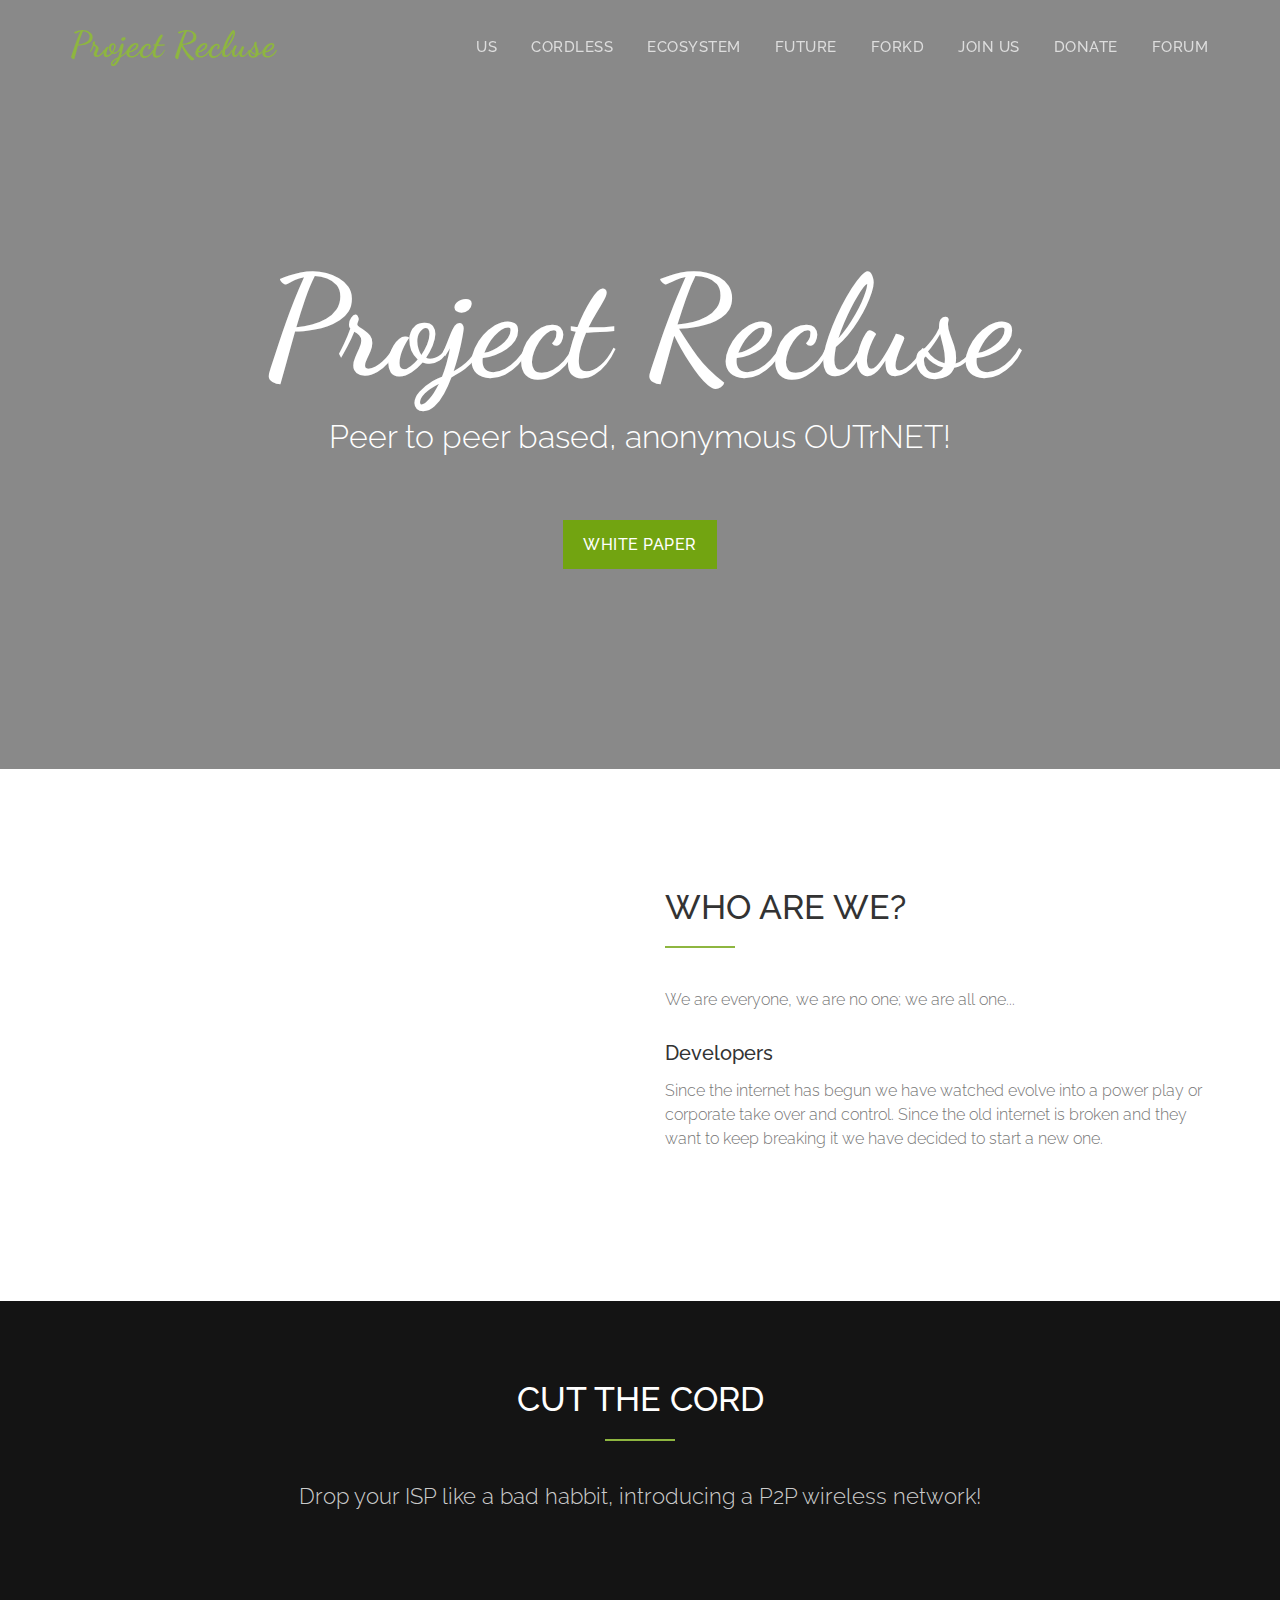
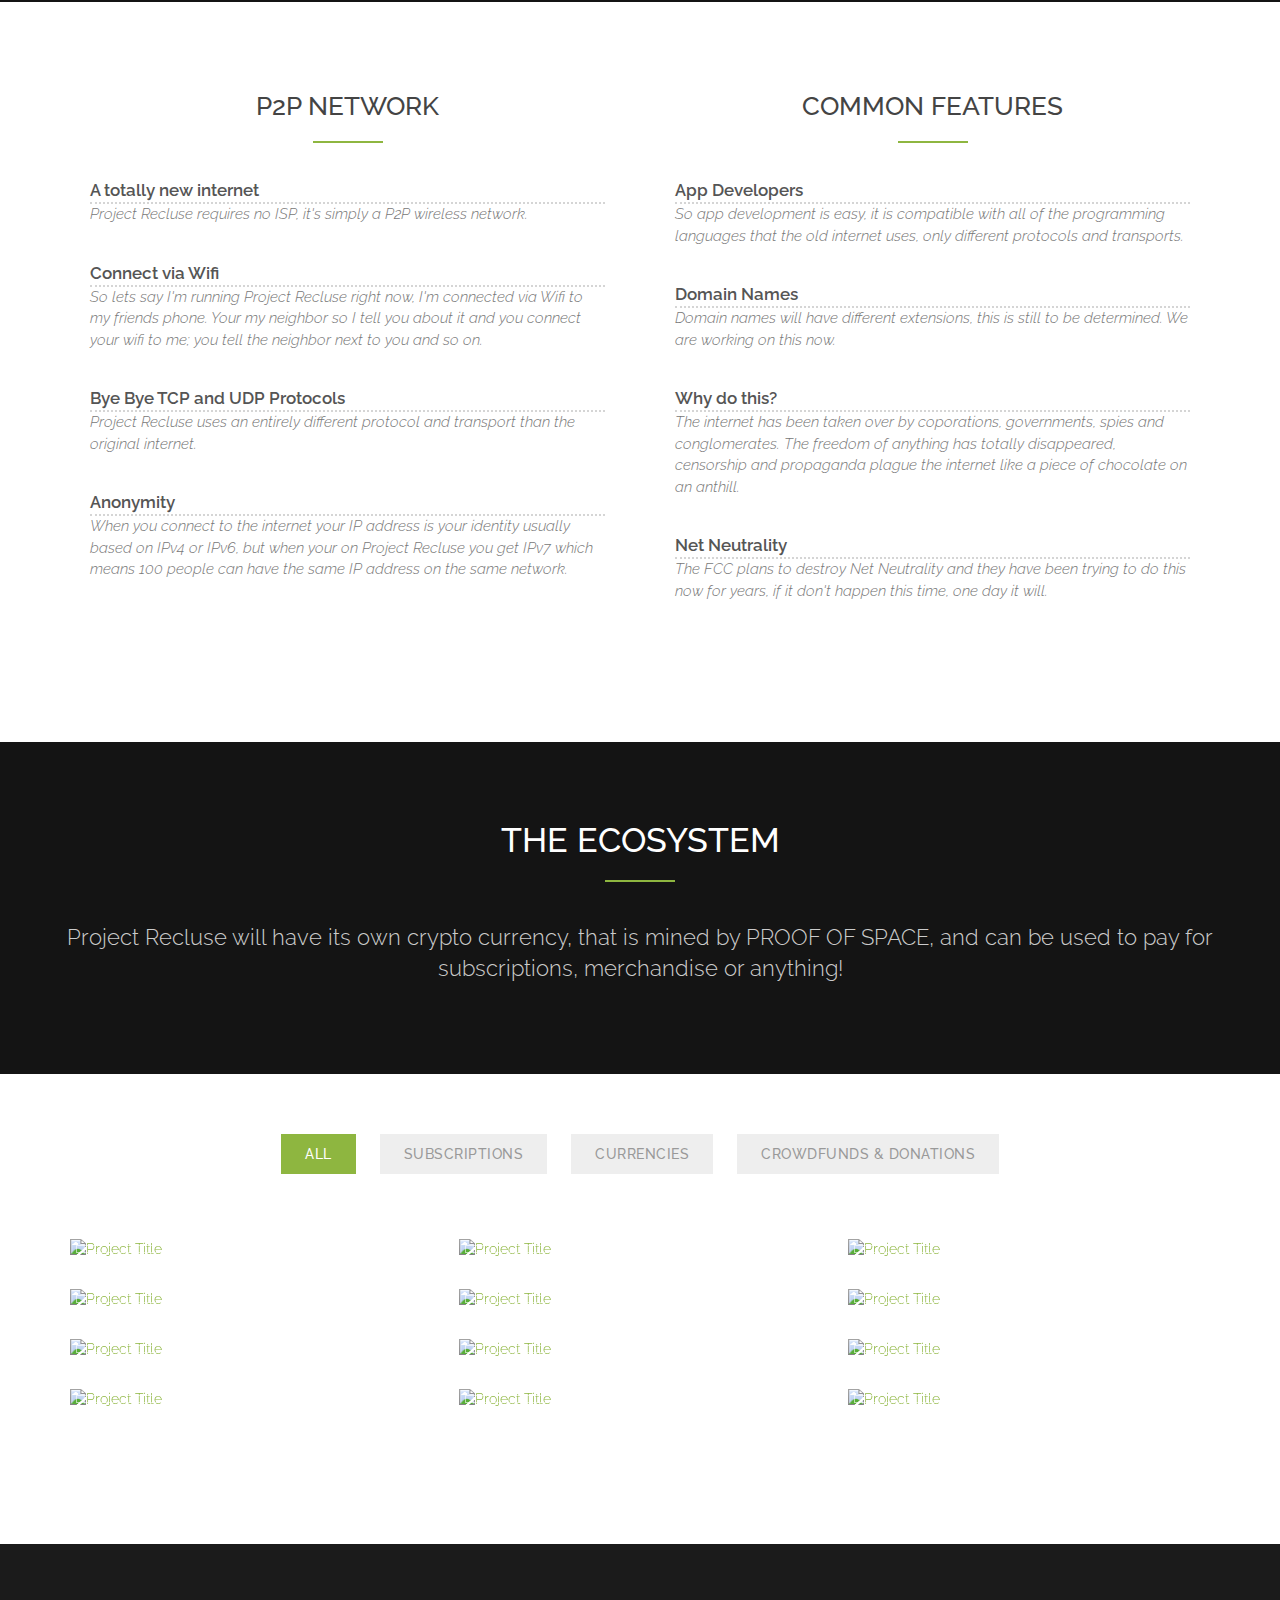
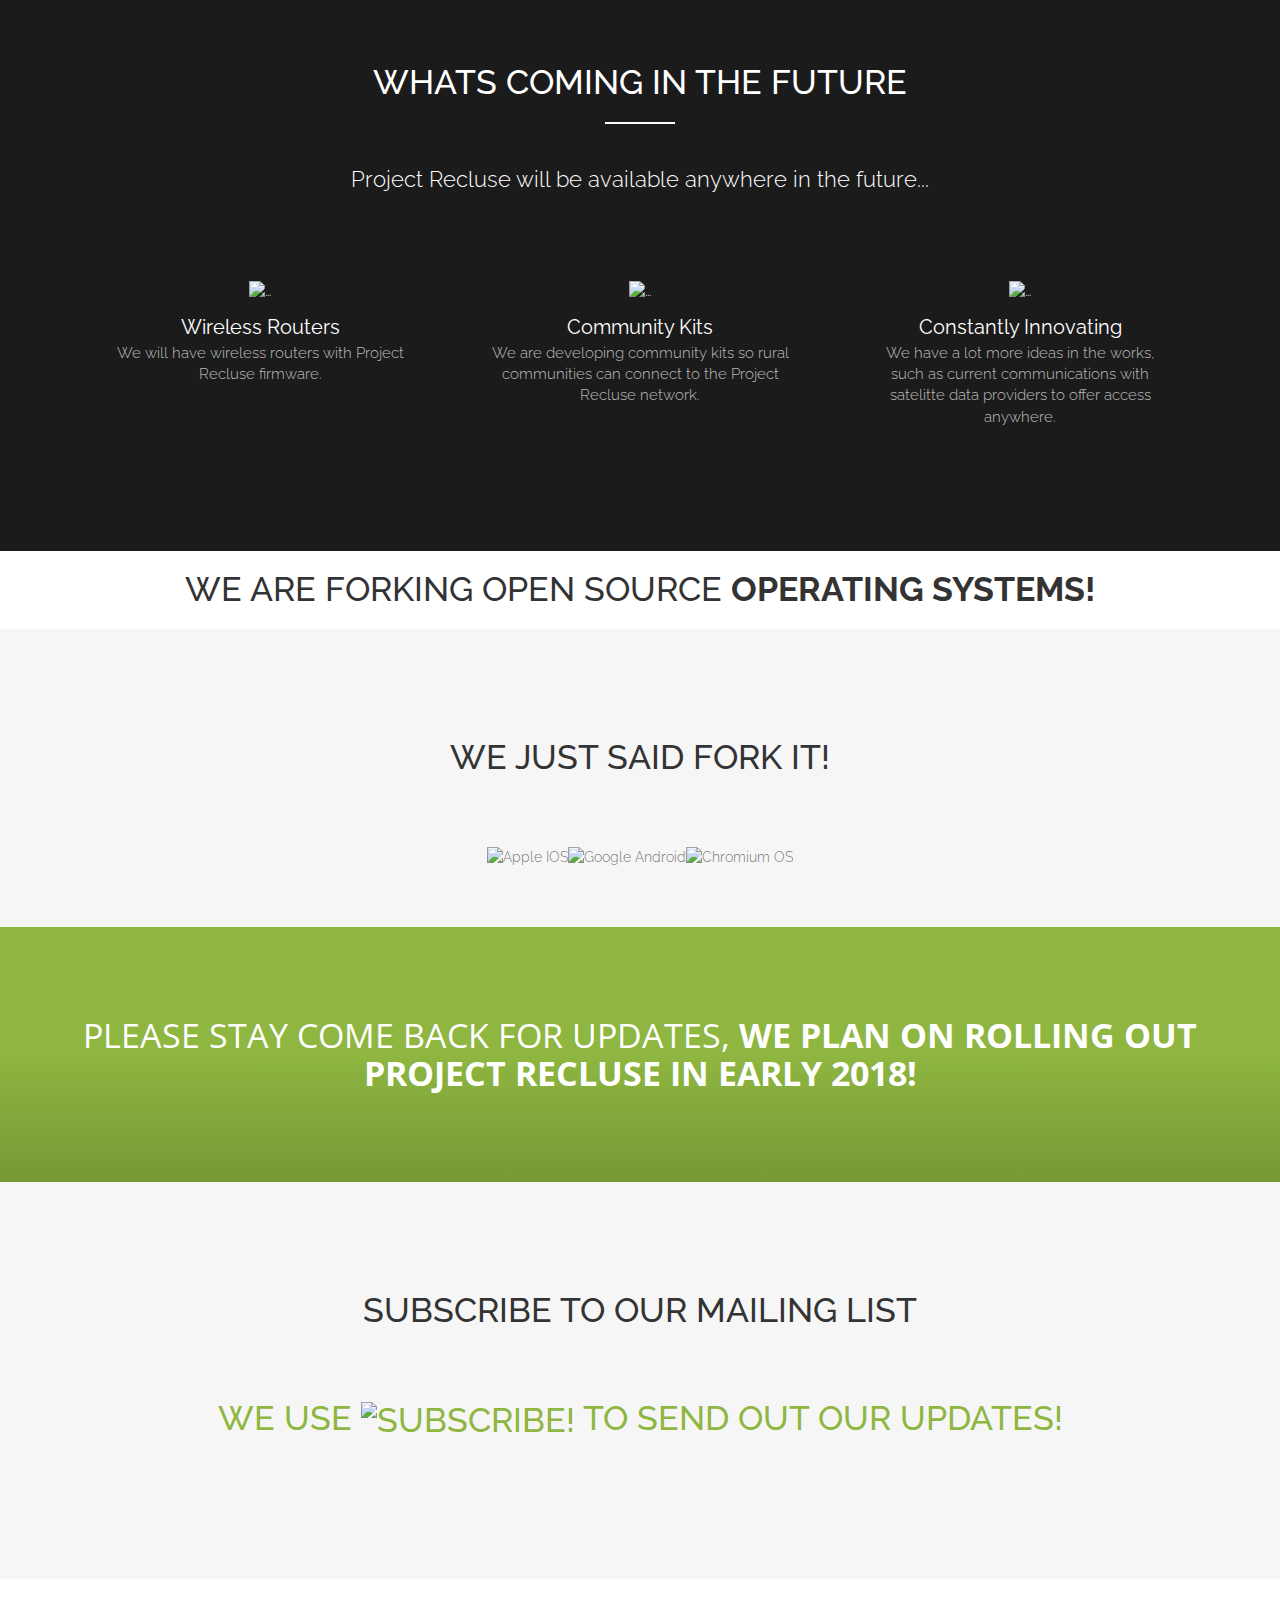
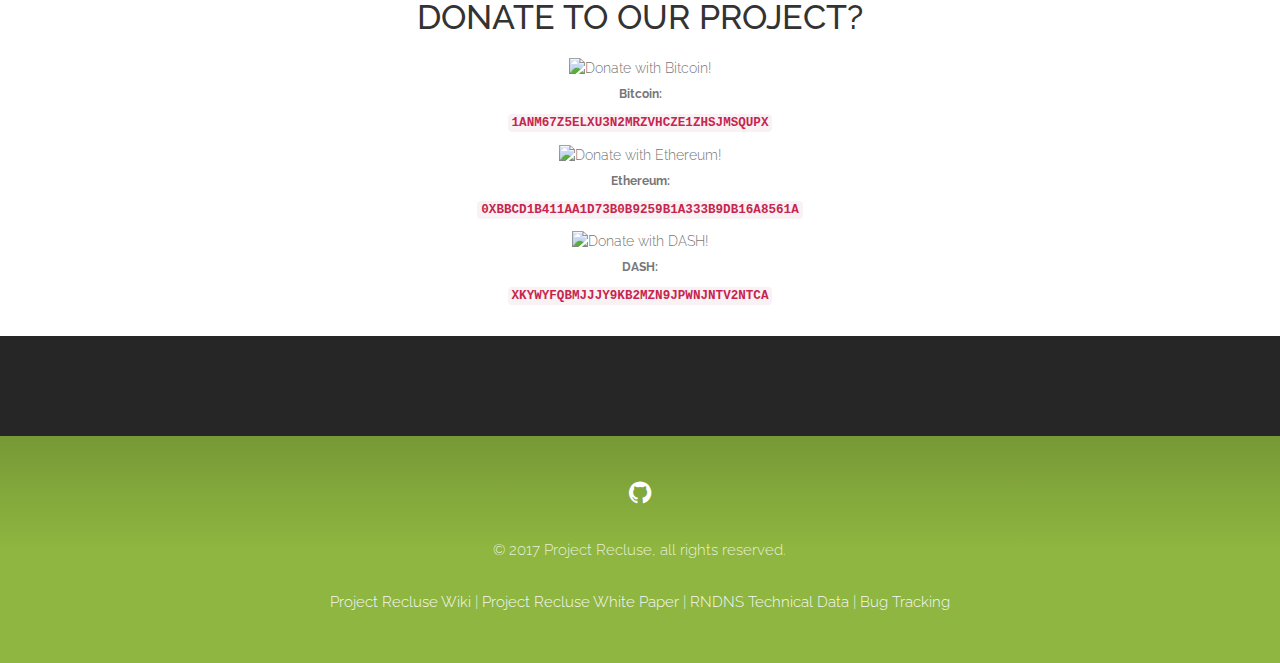
==== index.html @ 88b36156 "Update index.html" ====
<!DOCTYPE html PUBLIC "-//W3C//DTD XHTML 2.0//EN" "http://www.w3.org/MarkUp/DTD/xhtml2.dtd">
<html xmlns="http://www.w3.org/1999/xhtml" lang="en" xml:lang="en" />
<head>
<meta charset="utf-8" />
<meta name="viewport" content="width=device-width, initial-scale=1" />
<title>Project Recluse</title>
<meta http-equiv="pragma" content="no-cache" />
<meta http-equiv="cache-control" content="no-store,no-cache" />
<meta http-equiv="Expires" content="-1" />
<meta http-equiv="last-modified" content="Wed, 29 NOV 2017 21:25 CMT" />
<meta name="distribution" content="Global" />
<meta name="copyright" content="(c) 2017 Project Recluse" />
<meta name="description" content="Project Recluse is developing the OutrNET!" />
<meta name="author" content="Project Recluse" />
<meta name="keywords" content="anonymous, tor, vpn, bitcoin, rnet, net, neutrality, fcc, project, recluse, p2p, peer" />
<meta name="msvalidate.01" content="582AF6C4E0937AB5F5506E860967A24D" />
<link rel="apple-touch-icon" sizes="57x57" href="img/ico/apple-icon-57x57.png">
<link rel="apple-touch-icon" sizes="60x60" href="img/ico/apple-icon-60x60.png">
<link rel="apple-touch-icon" sizes="72x72" href="img/ico/apple-icon-72x72.png">
<link rel="apple-touch-icon" sizes="76x76" href="img/ico/apple-icon-76x76.png">
<link rel="apple-touch-icon" sizes="114x114" href="img/ico/apple-icon-114x114.png">
<link rel="apple-touch-icon" sizes="120x120" href="img/ico/apple-icon-120x120.png">
<link rel="apple-touch-icon" sizes="144x144" href="img/ico/apple-icon-144x144.png">
<link rel="apple-touch-icon" sizes="152x152" href="img/ico/apple-icon-152x152.png">
<link rel="apple-touch-icon" sizes="180x180" href="img/ico/apple-icon-180x180.png">
<link rel="icon" type="image/png" sizes="192x192"  href="img/ico/android-icon-192x192.png">
<link rel="icon" type="image/png" sizes="32x32" href="img/ico/favicon-32x32.png">
<link rel="icon" type="image/png" sizes="96x96" href="img/ico/favicon-96x96.png">
<link rel="icon" type="image/png" sizes="16x16" href="img/ico/favicon-16x16.png">
<link rel="manifest" href="img/ico/manifest.json">
<meta name="msapplication-TileColor" content="#ffffff">
<meta name="msapplication-TileImage" content="img/ico/ms-icon-144x144.png">
<meta name="theme-color" content="#ffffff">
<!-- Bootstrap -->
<link rel="stylesheet" type="text/css"  href="css/bootstrap.css">
<link rel="stylesheet" type="text/css" href="fonts/font-awesome/css/font-awesome.css">
<!-- Stylesheet
    ================================================== -->
<link rel="stylesheet" type="text/css"  href="css/style.css">
<link rel="stylesheet" type="text/css" href="css/nivo-lightbox/nivo-lightbox.css">
<link rel="stylesheet" type="text/css" href="css/nivo-lightbox/default.css">
<link href="https://fonts.googleapis.com/css?family=Raleway:300,400,500,600,700" rel="stylesheet">
<link href="https://fonts.googleapis.com/css?family=Open+Sans:300,400,600,700" rel="stylesheet">
<link href="https://fonts.googleapis.com/css?family=Dancing+Script:400,700" rel="stylesheet">
<!-- HTML5 shim and Respond.js for IE8 support of HTML5 elements and media queries -->
<!-- WARNING: Respond.js doesn't work if you view the page via file:// -->
<!--[if lt IE 9]>
      <script src="https://oss.maxcdn.com/html5shiv/3.7.2/html5shiv.min.js"></script>
      <script src="https://oss.maxcdn.com/respond/1.4.2/respond.min.js"></script>
    <![endif]-->
</head>
<body id="page-top" data-spy="scroll" data-target=".navbar-fixed-top">
<div class="OuterWrapper">
<nav id="menu" class="navbar navbar-default navbar-fixed-top">
  <div class="container"> 
    <div class="navbar-header">
      <button type="button" class="navbar-toggle collapsed" data-toggle="collapse" data-target="#bs-example-navbar-collapse-1"> <span class="sr-only">Toggle navigation</span> <span class="icon-bar"></span> <span class="icon-bar"></span> <span class="icon-bar"></span> </button>
      <a class="navbar-brand page-scroll" href="#page-top">Project Recluse</a> </div>
    
    <div class="collapse navbar-collapse" id="bs-example-navbar-collapse-1">
      <ul class="nav navbar-nav navbar-right">
        <li><a href="#about" class="page-scroll">US</a></li>
        <li><a href="#restaurant-menu" class="page-scroll">Cordless</a></li>
        <li><a href="#portfolio" class="page-scroll">Ecosystem</a></li>
        <li><a href="#team" class="page-scroll">Future</a></li>
	<li><a href="#os" class="page-scroll">FORKd</a></li>
        <li><a href="#call-reservation" class="page-scroll">Join US</a></li>
	<li><a href="#donate" class="page-scroll">Donate</a></li>
	<li><a href="https://forum.recluse.network">Forum</a></li>
      </ul>
    </div>
  </div>
</nav>
<!-- Header -->
<header id="header">
  <div class="intro">
    <div class="overlay">
      <div class="container">
        <div class="row">
          <div class="intro-text">
            <h1>Project Recluse</h1>
            <p>Peer to peer based, anonymous OUTrNET!</p>
            <a href="#" class="btn btn-custom btn-lg page-scroll">White Paper</a> </div>
        </div>
      </div>
    </div>
  </div>
</header>
<div id="about">
  <div class="container">
    <div class="row">
      <div class="col-xs-12 col-md-6 ">
        <div class="about-img"><img src="https://res.cloudinary.com/project-recluse/image/upload/q_64/v1512019356/img/about.jpg" class="img-responsive" alt=""></div>
      </div>
      <div class="col-xs-12 col-md-6">
        <div class="about-text">
          <h2>Who are we?</h2>
          <hr>
          <p>We are everyone, we are no one; we are all one...</p>
          <h3>Developers</h3>
          <p>Since the internet has begun we have watched evolve into a power play or corporate take over and control. Since the old internet is broken and they want to keep breaking it we have decided to start a new one.</p>
        </div>
      </div>
    </div>
  </div>
</div>
<div id="restaurant-menu">
  <div class="section-title text-center center">
    <div class="overlay">
      <h2>Cut the cord</h2>
      <hr>
      <p>Drop your ISP like a bad habbit, introducing a P2P wireless network!</p>
    </div>
  </div>
  <div class="container">
    <div class="row">
      <div class="col-xs-12 col-sm-6">
        <div class="menu-section">
          <h2 class="menu-section-title">P2P Network</h2>
          <hr>
          <div class="menu-item">
            <div class="menu-item-name"> A totally new internet </div>
            <div class="menu-item-price">   </div>
            <div class="menu-item-description"> Project Recluse requires no ISP, it's simply a P2P wireless network. </div>
          </div>
          <div class="menu-item">
            <div class="menu-item-name"> Connect via Wifi </div>
            <div class="menu-item-price">   </div>
            <div class="menu-item-description"> So lets say I'm running Project Recluse right now, I'm connected via Wifi to my friends phone. Your my neighbor so I tell you about it and you connect your wifi to me; you tell the neighbor next to you and so on. </div>
          </div>
          <div class="menu-item">
            <div class="menu-item-name"> Bye Bye TCP and UDP Protocols </div>
            <div class="menu-item-price">  </div>
            <div class="menu-item-description"> Project Recluse uses an entirely different protocol and transport than the original internet. </div>
          </div>
          <div class="menu-item">
            <div class="menu-item-name"> Anonymity </div>
            <div class="menu-item-price">   </div>
            <div class="menu-item-description"> When you connect to the internet your IP address is your identity usually based on IPv4 or IPv6, but when your on Project Recluse you get IPv7 which means 100 people can have the same IP address on the same network. </div>
          </div>
        </div>
      </div>
      <div class="col-xs-12 col-sm-6">
        <div class="menu-section">
          <h2 class="menu-section-title">Common Features</h2>
          <hr>
          <div class="menu-item">
            <div class="menu-item-name"> App Developers </div>
            <div class="menu-item-price">  </div>
            <div class="menu-item-description"> So app development is easy, it is compatible with all of the programming languages that the old internet uses, only different protocols and transports. </div>
          </div>
          <div class="menu-item">
            <div class="menu-item-name"> Domain Names </div>
            <div class="menu-item-price">   </div>
            <div class="menu-item-description"> Domain names will have different extensions, this is still to be determined. We are working on this now. </div>
          </div>
          <div class="menu-item">
            <div class="menu-item-name"> Why do this? </div>
            <div class="menu-item-price">   </div>
            <div class="menu-item-description"> The internet has been taken over by coporations, governments, spies and conglomerates. The freedom of anything has totally disappeared, censorship and propaganda plague the internet like a piece of chocolate on an anthill. </div>
          </div>
          <div class="menu-item">
            <div class="menu-item-name"> Net Neutrality </div>
            <div class="menu-item-price">  </div>
            <div class="menu-item-description"> The FCC plans to destroy Net Neutrality and they have been trying to do this now for years, if it don't happen this time, one day it will. </div>
          </div>
        </div>
      </div>
    </div>
  </div>
</div>
<div id="portfolio">
  <div class="section-title text-center center">
    <div class="overlay">
      <h2>The Ecosystem</h2>
      <hr>
      <p>Project Recluse will have its own crypto currency, that is mined by PROOF OF SPACE, and can be used to pay for subscriptions, merchandise or anything!</p>
    </div>
  </div>
  <div class="container">
    <div class="row">
      <div class="categories">
        <ul class="cat">
          <li>
            <ol class="type">
              <li><a href="#" data-filter="*" class="active">All</a></li>
              <li><a href="#" data-filter=".breakfast">Subscriptions</a></li>
              <li><a href="#" data-filter=".lunch">Currencies</a></li>
              <li><a href="#" data-filter=".dinner">Crowdfunds & Donations</a></li>
            </ol>
          </li>
        </ul>
        <div class="clearfix"></div>
      </div>
    </div>
    <div class="row">
      <div class="portfolio-items">
        <div class="col-sm-6 col-md-4 col-lg-4 breakfast">
          <div class="portfolio-item">
            <div class="hover-bg"> <a href="https://res.cloudinary.com/project-recluse/image/upload/q_64/v1512019356/img/portfolio/01-large.jpg" title="Premium Video Streaming Services" data-lightbox-gallery="gallery1">
              <div class="hover-text">
                <h4>Premium Video Streaming Services</h4>
              </div>
              <img src="https://res.cloudinary.com/project-recluse/image/upload/q_64/v1512019356/img/portfolio/01-small.jpg" class="img-responsive" alt="Project Title"> </a> </div>
          </div>
        </div>
        <div class="col-sm-6 col-md-4 col-lg-4 dinner">
          <div class="portfolio-item">
            <div class="hover-bg"> <a href="https://res.cloudinary.com/project-recluse/image/upload/q_64/v1512019356/img/portfolio/02-large.jpg" title="Crowdfunding" data-lightbox-gallery="gallery1">
              <div class="hover-text">
                <h4>Crowdfunding</h4>
              </div>
              <img src="https://res.cloudinary.com/project-recluse/image/upload/q_64/v1512019356/img/portfolio/02-small.jpg" class="img-responsive" alt="Project Title"> </a> </div>
          </div>
        </div>
        <div class="col-sm-6 col-md-4 col-lg-4 breakfast">
          <div class="portfolio-item">
            <div class="hover-bg"> <a href="https://res.cloudinary.com/project-recluse/image/upload/q_64/v1512019356/img/portfolio/03-large.jpg" title="Gaming" data-lightbox-gallery="gallery1">
              <div class="hover-text">
                <h4>Gaming</h4>
              </div>
              <img src="https://res.cloudinary.com/project-recluse/image/upload/q_64/v1512019356/img/portfolio/03-small.jpg" class="img-responsive" alt="Project Title"> </a> </div>
          </div>
        </div>
        <div class="col-sm-6 col-md-4 col-lg-4 breakfast">
          <div class="portfolio-item">
            <div class="hover-bg"> <a href="https://res.cloudinary.com/project-recluse/image/upload/q_64/v1512019356/img/portfolio/04-large.jpg" title="Music Streaming Subsriptions" data-lightbox-gallery="gallery1">
              <div class="hover-text">
                <h4>Music Streaming Subsriptions</h4>
              </div>
              <img src="https://res.cloudinary.com/project-recluse/image/upload/q_64/v1512019356/img/portfolio/04-small.jpg" class="img-responsive" alt="Project Title"> </a> </div>
          </div>
        </div>
        <div class="col-sm-6 col-md-4 col-lg-4 dinner">
          <div class="portfolio-item">
            <div class="hover-bg"> <a href="https://res.cloudinary.com/project-recluse/image/upload/q_64/v1512019356/img/portfolio/05-large.jpg" title="Donations" data-lightbox-gallery="gallery1">
              <div class="hover-text">
                <h4>Donations</h4>
              </div>
              <img src="https://res.cloudinary.com/project-recluse/image/upload/q_64/v1512019356/img/portfolio/05-small.jpg" class="img-responsive" alt="Project Title"> </a> </div>
          </div>
        </div>
        <div class="col-sm-6 col-md-4 col-lg-4 lunch">
          <div class="portfolio-item">
            <div class="hover-bg"> <a href="https://res.cloudinary.com/project-recluse/image/upload/q_64/v1512019356/img/portfolio/06-large.jpg" title="Independent Currency" data-lightbox-gallery="gallery1">
              <div class="hover-text">
                <h4>Independent Currency</h4>
              </div>
              <img src="https://res.cloudinary.com/project-recluse/image/upload/q_64/v1512019356/img/portfolio/06-small.jpg" class="img-responsive" alt="Project Title"> </a> </div>
          </div>
        </div>
        <div class="col-sm-6 col-md-4 col-lg-4 lunch">
          <div class="portfolio-item">
            <div class="hover-bg"> <a href="https://res.cloudinary.com/project-recluse/image/upload/q_64/v1512019356/img/portfolio/07-large.jpg" title="Bitcoin" data-lightbox-gallery="gallery1">
              <div class="hover-text">
                <h4>Bitcoin</h4>
              </div>
              <img src="https://res.cloudinary.com/project-recluse/image/upload/q_64/v1512019356/img/portfolio/07-small.jpg" class="img-responsive" alt="Project Title"> </a> </div>
          </div>
        </div>
        <div class="col-sm-6 col-md-4 col-lg-4 breakfast">
          <div class="portfolio-item">
            <div class="hover-bg"> <a href="https://res.cloudinary.com/project-recluse/image/upload/q_64/v1512019356/img/portfolio/08-large.jpg" title="Membership Subscriptions" data-lightbox-gallery="gallery1">
              <div class="hover-text">
                <h4>Membership Subscriptions</h4>
              </div>
              <img src="https://res.cloudinary.com/project-recluse/image/upload/q_64/v1512019356/img/portfolio/08-small.jpg" class="img-responsive" alt="Project Title"> </a> </div>
          </div>
        </div>
        <div class="col-sm-6 col-md-4 col-lg-4 dinner">
          <div class="portfolio-item">
            <div class="hover-bg"> <a href="https://res.cloudinary.com/project-recluse/image/upload/q_64/v1512019356/img/portfolio/09-large.jpg" title="A new economy" data-lightbox-gallery="gallery1">
              <div class="hover-text">
                <h4>A new economy</h4>
              </div>
              <img src="https://res.cloudinary.com/project-recluse/image/upload/q_64/v1512019356/img/portfolio/09-small.jpg" class="img-responsive" alt="Project Title"> </a> </div>
          </div>
        </div>
        <div class="col-sm-6 col-md-4 col-lg-4 lunch">
          <div class="portfolio-item">
            <div class="hover-bg"> <a href="https://res.cloudinary.com/project-recluse/image/upload/q_64/v1512019356/img/portfolio/10-large.jpg" title="Ethereum" data-lightbox-gallery="gallery1">
              <div class="hover-text">
                <h4>Ethereum</h4>
              </div>
              <img src="https://res.cloudinary.com/project-recluse/image/upload/q_64/v1512019356/img/portfolio/10-small.jpg" class="img-responsive" alt="Project Title"> </a> </div>
          </div>
        </div>
        <div class="col-sm-6 col-md-4 col-lg-4 lunch">
          <div class="portfolio-item">
            <div class="hover-bg"> <a href="https://res.cloudinary.com/project-recluse/image/upload/q_64/v1512019356/img/portfolio/11-large.jpg" title="Accept any currency" data-lightbox-gallery="gallery1">
              <div class="hover-text">
                <h4>Accept any currency</h4>
              </div>
              <img src="https://res.cloudinary.com/project-recluse/image/upload/q_64/v1512019356/img/portfolio/11-small.jpg" class="img-responsive" alt="Project Title"> </a> </div>
          </div>
        </div>
        <div class="col-sm-6 col-md-4 col-lg-4 breakfast">
          <div class="portfolio-item">
            <div class="hover-bg"> <a href="https://res.cloudinary.com/project-recluse/image/upload/q_64/v1512019356/img/portfolio/12-large.jpg" title="Any Subscription" data-lightbox-gallery="gallery1">
              <div class="hover-text">
                <h4>Any Subscription</h4>
              </div>
              <img src="https://res.cloudinary.com/project-recluse/image/upload/q_64/v1512019356/img/portfolio/12-small.jpg" class="img-responsive" alt="Project Title"> </a> </div>
          </div>
        </div>
      </div>
    </div>
  </div>
</div>
<div id="team" class="text-center">
  <div class="overlay">
    <div class="container">
      <div class="col-md-10 col-md-offset-1 section-title">
        <h2>Whats coming in the future</h2>
        <hr>
        <p>Project Recluse will be available anywhere in the future...</p>
      </div>
      <div id="row">
        <div class="col-md-4 team">
          <div class="thumbnail">
            <div class="team-img"><img src="https://res.cloudinary.com/project-recluse/image/upload/q_64/v1512019356/img/team/01.jpg" alt="..."></div>
            <div class="caption">
              <h3>Wireless Routers</h3>
              <p>We will have wireless routers with Project Recluse firmware. </p>
            </div>
          </div>
        </div>
        <div class="col-md-4 team">
          <div class="thumbnail">
            <div class="team-img"><img src="https://res.cloudinary.com/project-recluse/image/upload/q_64/v1512019356/img/team/02.jpg" alt="..."></div>
            <div class="caption">
              <h3>Community Kits</h3>
              <p>We are developing community kits so rural communities can connect to the Project Recluse network.</p>
            </div>
          </div>
        </div>
        <div class="col-md-4 team">
          <div class="thumbnail">
            <div class="team-img"><img src="https://res.cloudinary.com/project-recluse/image/upload/q_64/v1512019356/img/team/03.jpg" alt="..."></div>
            <div class="caption">
              <h3>Constantly Innovating</h3>
              <p>We have a lot more ideas in the works, such as current communications with satelitte data providers to offer access anywhere.</p>
            </div>
          </div>
        </div>
      </div>
    </div>
  </div>
</div>
<div id="os" class="text-center">
  <div class="container">
	  <br />
    <h2>We are forking Open Source <strong>operating systems!</strong></h2>
  </div>
</div>
<div id="contact" class="text-center">
  <div class="container">
    <div class="section-title text-center">
      <p><h2>We just said FORK IT!</h2></p>
    </div>
    <div class="col-md-10 col-md-offset-1">
	    <img src="hhttps://res.cloudinary.com/project-recluse/image/upload/c_scale,q_64,w_200/v1512027941/img/ios.png" alt="Apple IOS"><img src="https://res.cloudinary.com/project-recluse/image/upload/c_scale,q_65,w_200/v1512027926/img/android.png" alt="Google Android"><img src="https://res.cloudinary.com/project-recluse/image/upload/c_scale,h_200,q_65,w_200/v1512027932/img/chromium.png" alt="Chromium OS">
    </div>
  </div>
</div>
<div id="call-reservation" class="text-center">
  <div class="container">
    <h2>Please stay come back for updates, <strong>we plan on rolling out Project Recluse in early 2018!</strong></h2>
  </div>
</div>
<div id="contact" class="text-center">
  <div class="container">
    <div class="section-title text-center">
      <p><h2>Subscribe to our mailing list</h2></p>
    </div>
    <div class="col-md-10 col-md-offset-1">	    
	    <h2><a href="http://eepurl.com/dcdDAb" target="_blank">We use <img src="https://res.cloudinary.com/project-recluse/image/upload/q_68/v1512021104/img/mailchimp_logo.png" alt="Subscribe!" border="0" height="70" width="auto"> to send out our updates! </a></h2>
	    <br />
	    <br />
	    <div id="disqus_thread"></div>
    	    <script type="text/javascript">
            /* * * CONFIGURATION VARIABLES: EDIT BEFORE PASTING INTO YOUR WEBPAGE * * */
            	var disqus_shortname = 'projectrecluse'; // required: replace example with your forum shortname
        	// var disqus_developer = 1; // Comment out when the site is live
        	var disqus_identifier = "{{ page.url }}";

        	/* * * DON'T EDIT BELOW THIS LINE * * */
        	(function() {
            		var dsq = document.createElement('script'); dsq.type = 'text/javascript'; dsq.async = true;
            		dsq.src = '//' + disqus_shortname + '.disqus.com/embed.js';
            		(document.getElementsByTagName('head')[0] || document.getElementsByTagName('body')[0]).appendChild(dsq);
       	 	})();
    	</script>
    	<noscript>Please enable JavaScript to view the <a href="http://disqus.com/?ref_noscript">comments powered by Disqus.</a></noscript>
	<br />
    </div>
  </div>
</div>
<div id="donate" class="text-center">  
  <div class="container text-center">
	  <br />
	  <h2>Donate to our project?</h2>
	  <img src="https://res.cloudinary.com/project-recluse/image/upload/c_scale,q_100,w_100/v1512020197/img/BITCOIN.png" alt="Donate with Bitcoin!"> <h6><b>Bitcoin:</b></h6><h5><code> 1AnM67z5eLXu3n2MrzvHcZE1ZHSjmsqUPX </code></h5>
	  <img src="https://res.cloudinary.com/project-recluse/image/upload/c_scale,q_100,w_100/v1512020197/img/eth.png" alt="Donate with Ethereum!"><h6><b>Ethereum:</b></h6><h5><code> 0xbBcd1B411aA1D73B0b9259B1A333b9db16A8561A </code></h5>
	  <img src="https://res.cloudinary.com/project-recluse/image/upload/c_scale,q_auto:best,w_100/v1512020197/img/dash.png" alt="Donate with DASH!"><h6><b>DASH:</b></h6><h5><code> XkywYfQBMJJjY9kB2MZn9jpwNjNtv2nTCa </code></h5>
	  <font color="white">Bitcoin Ethereum DASH anonymous currency. Crypto currency bitcoin ethereum dash steem tor anonymous vpn services </font>
	  <br />
  </div>
</div>
<div id="footer">
  <div class="container-fluid text-center copyrights">
    <div class="col-md-8 col-md-offset-2">
      <div class="social">
        <ul>
          <li><a href="https://github.com/project-recluse" target="_blank"><i class="fa fa-github"></i></a></li>
        </ul>
      </div>
      <p>&copy; 2017 Project Recluse, all rights reserved. </p>
	    <br />
	    <p><a href="https://github.com/project-recluse/www/wiki">Project Recluse Wiki</a> | <a href="#">Project Recluse White Paper</a> | <a href="rndns-specs.txt">RNDNS Technical Data</a> | <a href="https://github.com/project-recluse/www/issues">Bug Tracking</a></p>
	    <br />
     </div>
  </div>
</div> 
<script type="text/javascript" src="js/jquery.1.11.1.js"></script> 
<script type="text/javascript" src="js/bootstrap.js"></script> 
<script type="text/javascript" src="js/SmoothScroll.js"></script> 
<script type="text/javascript" src="js/nivo-lightbox.js"></script> 
<script type="text/javascript" src="js/jquery.isotope.js"></script> 
<script type="text/javascript" src="js/jqBootstrapValidation.js"></script> 
<script type="text/javascript" src="js/contact_me.js"></script> 
<script type="text/javascript" src="js/main.js"></script>
</body>
</html>
---- css/style.css ----
body, html {
	font-family: 'Raleway', sans-serif;
	text-rendering: optimizeLegibility !important;
	-webkit-font-smoothing: antialiased !important;
	color: #777;
	font-weight: 300;
	width: 100% !important;
	height: 100% !important;
}
h2 {
	margin: 0 0 20px 0;
	font-weight: 500;
	font-size: 34px;
	color: #333;
	text-transform: uppercase;
}
h3 {
	font-size: 22px;
	font-weight: 500;
	color: #333;
}
h4 {
	font-size: 24px;
	text-transform: uppercase;
	font-weight: 400;
	color: #333;
}
h5 {
	text-transform: uppercase;
	font-weight: 700;
	line-height: 20px;
}
p {
	font-size: 16px;
}
p.intro {
	margin: 12px 0 0;
	line-height: 24px;
}
a {
	color: #8eb640;
}
a:hover, a:focus {
	text-decoration: none;
	color: #222;
}
ul, ol {
	list-style: none;
}
.clearfix:after {
	visibility: hidden;
	display: block;
	font-size: 0;
	content: " ";
	clear: both;
	height: 0;
}
.clearfix {
	display: inline-block;
}
* html .clearfix {
	height: 1%;
}
.clearfix {
	display: block;
}
ul, ol {
	padding: 0;
	webkit-padding: 0;
	moz-padding: 0;
}
hr {
	height: 2px;
	width: 70px;
	text-align: center;
	position: relative;
	background: #8eb640;
	margin: 0;
	margin-bottom: 40px;
	border: 0;
}
.btn:active, .btn.active {
	background-image: none;
	outline: 0;
	-webkit-box-shadow: none;
	box-shadow: none;
}
a:focus, .btn:focus, .btn:active:focus, .btn.active:focus, .btn.focus, .btn:active.focus, .btn.active.focus {
	outline: none;
	outline-offset: none;
}
/* Navigation */
#menu {
	padding: 20px;
	transition: all 0.8s;
}
#menu.navbar-default {
	background-color: rgba(248, 248, 248, 0);
	border-color: rgba(231, 231, 231, 0);
}
#menu a.navbar-brand {
	font-family: 'Dancing Script', cursive;
	font-size: 36px;
	color: #8eb640;
	font-weight: 700;
	letter-spacing: 1px;
}
#menu.navbar-default .navbar-nav > li > a {
	text-transform: uppercase;
	color: #ddd;
	font-weight: 500;
	font-size: 15px;
	padding: 5px 0;
	border: 2px solid transparent;
	letter-spacing: 0.5px;
	margin: 10px 15px 0 15px;
}
#menu.navbar-default .navbar-nav > li > a:hover {
	color: #8eb640;
}
.on {
	background-color: #262626 !important;
	padding: 0 !important;
	padding: 10px 0 !important;
}
.navbar-default .navbar-nav > .active > a, .navbar-default .navbar-nav > .active > a:hover, .navbar-default .navbar-nav > .active > a:focus {
	color: #8eb640 !important;
	background-color: transparent;
}
.navbar-toggle {
	border-radius: 0;
}
.navbar-default .navbar-toggle:hover, .navbar-default .navbar-toggle:focus {
	background-color: #8eb640;
	border-color: #8eb640;
}
.navbar-default .navbar-toggle:hover>.icon-bar {
	background-color: #FFF;
}
.section-title {
	margin-bottom: 70px;
}
.section-title .overlay {
	padding: 80px 0;
	background: rgba(0, 0, 0, 0.7);
}
.section-title p {
	font-size: 22px;
	color: rgba(255,255,255,0.8);
}
.section-title hr {
	margin: 0 auto;
	margin-bottom: 40px;
}
.btn-custom {
	text-transform: uppercase;
	color: #fff;
	background-color: #72a411;
	border: 0;
	padding: 14px 20px;
	margin: 0;
	font-size: 16px;
	font-weight: 500;
	letter-spacing: 0.5px;
	border-radius: 0;
	margin-top: 20px;
	transition: all 0.5s;
}
.btn-custom:hover, .btn-custom:focus, .btn-custom.focus, .btn-custom:active, .btn-custom.active {
	color: #fff;
	background-color: #628d0f;
}
/* Header Section */
.intro {
	display: table;
	width: 100%;
	padding: 0;
	background: url(https://res.cloudinary.com/project-recluse/image/upload/q_64/v1512019356/img/intro-bg.jpg) no-repeat center center;
	background-color: #e5e5e5;
	-webkit-background-size: cover;
	-moz-background-size: cover;
	background-size: cover;
	-o-background-size: cover;
}
.intro .overlay {
	background: rgba(0,0,0,0.4);
}
.intro h1 {
	font-family: 'Dancing Script', cursive;
	color: #fff;
	font-size: 10em;
	font-weight: 700;
	margin-top: 0;
	margin-bottom: 10px;
}
.intro span {
	color: #a7c44c;
	font-weight: 600;
}
.intro p {
	color: #fff;
	font-size: 32px;
	font-weight: 300;
	margin-top: 10px;
	margin-bottom: 40px;
}
header .intro-text {
	padding-top: 250px;
	padding-bottom: 200px;
	text-align: center;
}
/* About Section */
#about {
	padding: 120px 0;
}
#about h3 {
	font-size: 20px;
}
#about .about-text {
	margin-left: 10px;
}
#about .about-img {
	display: inline-block;
	position: relative;
}
#about .about-img:before {
	display: block;
	content: '';
	position: absolute;
	top: 8px;
	right: 8px;
	bottom: 8px;
	left: 8px;
	border: 1px solid rgba(255, 255, 255, 0.5);
}
#about p {
	line-height: 24px;
	margin: 15px 0 30px;
}
/* Menu Section */
#restaurant-menu {
	padding: 0 0 60px 0;
}
#restaurant-menu .section-title {
	background: #444 url(https://res.cloudinary.com/project-recluse/image/upload/q_64/v1512019356/img/menu-bg.jpg) center center no-repeat fixed;
	background-size: cover;
}
#restaurant-menu .section-title h2 {
	color: #fff;
}
#restaurant-menu img {
	width: 300px;
	box-shadow: 15px 0 #a7c44c;
}
#restaurant-menu h3 {
	padding: 10px 0;
	text-transform: uppercase;
}
#restaurant-menu .menu-section hr {
	margin: 0 auto;
}
#restaurant-menu .menu-section {
	margin: 0 20px 80px;
}
#restaurant-menu .menu-section-title {
	font-size: 26px;
	display: block;
	font-weight: 500;
	color: #444;
	margin: 20px 0;
	text-align: center;
}
#restaurant-menu .menu-item {
	margin: 35px 0;
	font-size: 18px;
}
#restaurant-menu .menu-item-name {
	font-weight: 600;
	font-size: 17px;
	color: #555;
	border-bottom: 2px dotted rgb(213, 213, 213);
}
#restaurant-menu .menu-item-description {
	font-style: italic;
	font-size: 15px;
}
#restaurant-menu .menu-item-price {
	float: right;
	font-weight: 600;
	color: #555;
	margin-top: -26px;
}
/* Portfolio Section */
#portfolio {
	padding: 0 0 120px 0;
}
#portfolio .section-title {
	background: #444 url(https://res.cloudinary.com/project-recluse/image/upload/q_64/v1512019356/img/gallery-bg.jpg) center center no-repeat fixed;
	background-size: cover;
	margin-bottom: 50px;
}
#portfolio .section-title h2 {
	color: #fff;
}
.categories {
	padding-bottom: 30px;
	text-align: center;
}
ul.cat li {
	display: inline-block;
}
ol.type li {
	display: inline-block;
	margin: 0 10px;
	padding: 20px 0;
}
ol.type li a {
	color: #999;
	font-weight: 500;
	font-size: 14px;
	padding: 12px 24px;
	background: #eee;
	border: 0;
	border-radius: 0;
	text-transform: uppercase;
	letter-spacing: 0.5px;
}
ol.type li a.active {
	color: #fff;
	background-color: #8eb640;
}
ol.type li a:hover {
	color: #fff;
	background-color: #8eb640;
}
.isotope-item {
	z-index: 2
}
.isotope-hidden.isotope-item {
	z-index: 1
}
.isotope, .isotope .isotope-item {
	/* change duration value to whatever you like */
	-webkit-transition-duration: 0.8s;
	-moz-transition-duration: 0.8s;
	transition-duration: 0.8s;
}
.isotope-item {
	margin-right: -1px;
	-webkit-backface-visibility: hidden;
	backface-visibility: hidden;
}
.isotope {
	-webkit-backface-visibility: hidden;
	backface-visibility: hidden;
	-webkit-transition-property: height, width;
	-moz-transition-property: height, width;
	transition-property: height, width;
}
.isotope .isotope-item {
	-webkit-backface-visibility: hidden;
	backface-visibility: hidden;
	-webkit-transition-property: -webkit-transform, opacity;
	-moz-transition-property: -moz-transform, opacity;
	transition-property: transform, opacity;
}
.portfolio-item {
	margin: 15px 0;
}
.portfolio-item .hover-bg {
	overflow: hidden;
	position: relative;
}
.portfolio-item .hover-bg:before {
	display: block;
	content: '';
	position: absolute;
	top: 6px;
	right: 6px;
	bottom: 6px;
	left: 6px;
	border: 1px solid rgba(255, 255, 255, 0.6);
}
.hover-bg .hover-text {
	position: absolute;
	text-align: center;
	margin: 0 auto;
	color: #fff;
	background: rgba(0, 0, 0, 0.6);
	padding: 30% 0 0 0;
	height: 100%;
	width: 100%;
	opacity: 0;
	transition: all 0.5s;
}
.hover-bg .hover-text>h4 {
	opacity: 0;
	color: #fff;
	-webkit-transform: translateY(100%);
	transform: translateY(100%);
	transition: all 0.3s;
	font-size: 17px;
	letter-spacing: 0.5px;
	font-weight: 500;
}
.hover-bg:hover .hover-text>h4 {
	opacity: 1;
	-webkit-backface-visibility: hidden;
	-webkit-transform: translateY(0);
	transform: translateY(0);
}
.hover-bg:hover .hover-text {
	opacity: 1;
}
/* Team Section */
#team {
	color: #fff;
	background: #444 url(https://res.cloudinary.com/project-recluse/image/upload/q_64/v1512019356/img/team-bg.jpg) center top no-repeat fixed;
	background-size: cover;
}
#team .overlay {
	padding: 120px 0 80px 0;
	background: rgba(0, 0, 0, 0.6);
}
#team h2, #team p {
	color: #fff;
}
#team hr {
	background: #fff;
}
#team h3 {
	color: #fff;
	font-weight: 400;
	font-size: 20px;
	margin: 5px 0;
}
#team img {
	width: 280px;
}
#team .thumbnail {
	background: transparent;
	border: 0;
}
#team .thumbnail .team-img {
	display: inline-block;
	position: relative;
}
#team .thumbnail .team-img:before {
	display: block;
	content: '';
	position: absolute;
	top: 8px;
	right: 8px;
	bottom: 8px;
	left: 8px;
	border: 1px solid rgba(255, 255, 255, 0.2);
}
#team .thumbnail .caption {
	padding-top: 10px;
}
#team .thumbnail .caption p {
	color: rgba(255,255,255,0.7);
	padding: 0 10px;
	font-size: 15px;
}
/* Call Reservation Section */
#call-reservation {
	padding: 90px 0;
	color: #fff;
	/* Permalink - use to edit and share this gradient: http://colorzilla.com/gradient-editor/#8eb640+50,779936+100 */
	background: rgb(142,182,64); /* Old browsers */
	background: -moz-linear-gradient(top, rgba(142,182,64,1) 50%, rgba(119,153,54,1) 100%); /* FF3.6-15 */
	background: -webkit-linear-gradient(top, rgba(142,182,64,1) 50%, rgba(119,153,54,1) 100%); /* Chrome10-25,Safari5.1-6 */
	background: linear-gradient(to bottom, rgba(142,182,64,1) 50%, rgba(119,153,54,1) 100%); /* W3C, IE10+, FF16+, Chrome26+, Opera12+, Safari7+ */
filter: progid:DXImageTransform.Microsoft.gradient( startColorstr='#8eb640', endColorstr='#779936', GradientType=0 ); /* IE6-9 */
}
#call-reservation .overlay {
	padding: 80px 0;
	background: #8eb640;
}
#call-reservation h2 {
	font-family: 'Open Sans', sans-serif;
	color: #fff;
	font-weight: 400;
	margin: 0;
}
#call-reservation hr {
	background: #fff;
}
#call-reservation h3 {
	color: #fff;
	font-weight: 500;
	font-size: 20px;
	margin: 5px 0;
}
/* Contact Section */
#contact {
	padding: 100px 0 60px 0;
	background: #F6F6F6;
}
#contact .section-title p {
	color: #777;
}
#contact form {
	padding: 0;
}
#contact h3 {
	text-transform: uppercase;
	font-size: 20px;
	font-weight: 400;
	color: #555;
}
#contact .text-danger {
	color: #cc0033;
	text-align: left;
}
label {
	font-size: 12px;
	font-weight: 400;
	font-family: 'Open Sans', sans-serif;
	float: left;
}
#contact .form-control {
	display: block;
	width: 100%;
	padding: 6px 12px;
	font-size: 16px;
	line-height: 1.42857143;
	color: #444;
	background-color: #fff;
	background-image: none;
	border: 1px solid #ddd;
	border-radius: 0;
	-webkit-box-shadow: none;
	box-shadow: none;
	-webkit-transition: none;
	-o-transition: none;
	transition: none;
}
#contact .form-control:focus {
	border-color: #999;
	outline: 0;
	-webkit-box-shadow: transparent;
	box-shadow: transparent;
}
.form-control::-webkit-input-placeholder {
color: #777;
}
.form-control:-moz-placeholder {
color: #777;
}
.form-control::-moz-placeholder {
color: #777;
}
.form-control:-ms-input-placeholder {
color: #777;
}
#contact .contact-item {
	margin: 20px 0 40px 0;
}
#contact .contact-item span {
	font-weight: 400;
	color: #aaa;
	text-transform: uppercase;
	margin-bottom: 6px;
	display: inline-block;
}
#contact .contact-item p {
	font-size: 16px;
}
/* Footer Section*/
#footer {
	background: #262626;
	padding: 50px 0 0 0;
}
#footer h3 {
	color: #8eb640;
	font-weight: 400;
	font-size: 18px;
	text-transform: uppercase;
	margin-bottom: 20px;
}
#footer .copyrights {
	padding: 20px 0;
	margin-top: 50px;
	/* Permalink - use to edit and share this gradient: http://colorzilla.com/gradient-editor/#779936+0,8eb640+50 */
	background: rgb(119,153,54); /* Old browsers */
	background: -moz-linear-gradient(top, rgba(119,153,54,1) 0%, rgba(142,182,64,1) 50%); /* FF3.6-15 */
	background: -webkit-linear-gradient(top, rgba(119,153,54,1) 0%, rgba(142,182,64,1) 50%); /* Chrome10-25,Safari5.1-6 */
	background: linear-gradient(to bottom, rgba(119,153,54,1) 0%, rgba(142,182,64,1) 50%); /* W3C, IE10+, FF16+, Chrome26+, Opera12+, Safari7+ */
filter: progid:DXImageTransform.Microsoft.gradient( startColorstr='#779936', endColorstr='#8eb640', GradientType=0 ); /* IE6-9 */
}
#footer .social {
	margin: 20px 0 30px 0;
}
#footer .social ul li {
	display: inline-block;
	margin: 0 20px;
}
#footer .social i.fa {
	font-size: 26px;
	padding: 4px;
	color: #fff;
	transition: all 0.3s;
}
#footer .social i.fa:hover {
	color: #eee;
}
#footer p {
	font-size: 15px;
	color: rgba(255,255,255,0.8)
}
#footer a {
	color: #f6f6f6;
}
#footer a:hover {
	color: #333;
}
---- css/nivo-lightbox/default.css ----
/*
 * Nivo Lightbox Default Theme v1.0
 * http://dev7studios.com/nivo-lightbox
 *
 * Copyright 2013, Dev7studios
 * Free to use and abuse under the MIT license.
 * http://www.opensource.org/licenses/mit-license.php
 */
 
 .nivo-lightbox-theme-default * {
    -webkit-box-sizing: initial !important;
    -moz-box-sizing: initial !important;
    box-sizing: initial !important;
 }
.nivo-lightbox-theme-default.nivo-lightbox-overlay { 
	background: #666;
	background: rgba(0,0,0,0.6); 
}
.nivo-lightbox-theme-default .nivo-lightbox-content.nivo-lightbox-loading { background: url(loading.gif) no-repeat 50% 50%; }

.nivo-lightbox-theme-default .nivo-lightbox-nav {
	top: 10%;
	width: 8%;
	height: 80%;
	text-indent: -9999px;
	background-repeat: no-repeat;
	background-position: 50% 50%;
	opacity: 0.5;
}
.nivo-lightbox-theme-default .nivo-lightbox-nav:hover { 
	opacity: 1; 
	background-color: transparent;
}
.nivo-lightbox-theme-default .nivo-lightbox-prev { 
	background-image: url(prev.png); 
	border-radius: 0 3px 3px 0;
}
.nivo-lightbox-theme-default .nivo-lightbox-next { 
	background-image: url(next.png); 
	border-radius: 3px 0 0 3px;
}

.nivo-lightbox-theme-default .nivo-lightbox-close {
	display: block;
	background: url(close.png) no-repeat 5px 5px;
	width: 16px;
	height: 16px;
	text-indent: -9999px;
	padding: 5px;
	opacity: 0.5;
}
.nivo-lightbox-theme-default .nivo-lightbox-close:hover { opacity: 1; }

.nivo-lightbox-theme-default .nivo-lightbox-title-wrap { bottom: -7%; }
.nivo-lightbox-theme-default .nivo-lightbox-title {
	font: 14px/20px 'Helvetica Neue', Helvetica, Arial, sans-serif;
	font-style: normal;
	font-weight: normal;
	background: #000;
	color: #fff;
	padding: 7px 15px;
	border-radius: 30px;
}

.nivo-lightbox-theme-default .nivo-lightbox-image img {
	background: #fff;
	-webkit-box-shadow: 0px 1px 1px rgba(0,0,0,0.4);
	   -moz-box-shadow: 0px 1px 1px rgba(0,0,0,0.4);
	        box-shadow: 0px 1px 1px rgba(0,0,0,0.4);
}
.nivo-lightbox-theme-default .nivo-lightbox-ajax,
.nivo-lightbox-theme-default .nivo-lightbox-inline {
	background: #fff;
	padding: 40px;
	-webkit-box-shadow: 0px 1px 1px rgba(0,0,0,0.4);
	   -moz-box-shadow: 0px 1px 1px rgba(0,0,0,0.4);
	        box-shadow: 0px 1px 1px rgba(0,0,0,0.4);
}

@media (-webkit-min-device-pixel-ratio: 1.3),
       (-o-min-device-pixel-ratio: 2.6/2),
       (min--moz-device-pixel-ratio: 1.3),
       (min-device-pixel-ratio: 1.3),
       (min-resolution: 1.3dppx) {

	.nivo-lightbox-theme-default .nivo-lightbox-content.nivo-lightbox-loading { 
		background-image: url(loading@2x.gif); 
		background-size: 32px 32px;
	}
	.nivo-lightbox-theme-default .nivo-lightbox-prev { 
		background-image: url(prev@2x.png); 
		background-size: 48px 48px;
	}
	.nivo-lightbox-theme-default .nivo-lightbox-next { 
		background-image: url(next@2x.png); 
		background-size: 48px 48px;
	}
	.nivo-lightbox-theme-default .nivo-lightbox-close { 
		background-image: url(close@2x.png); 
		background-size: 16px 16px;
	}
	
}
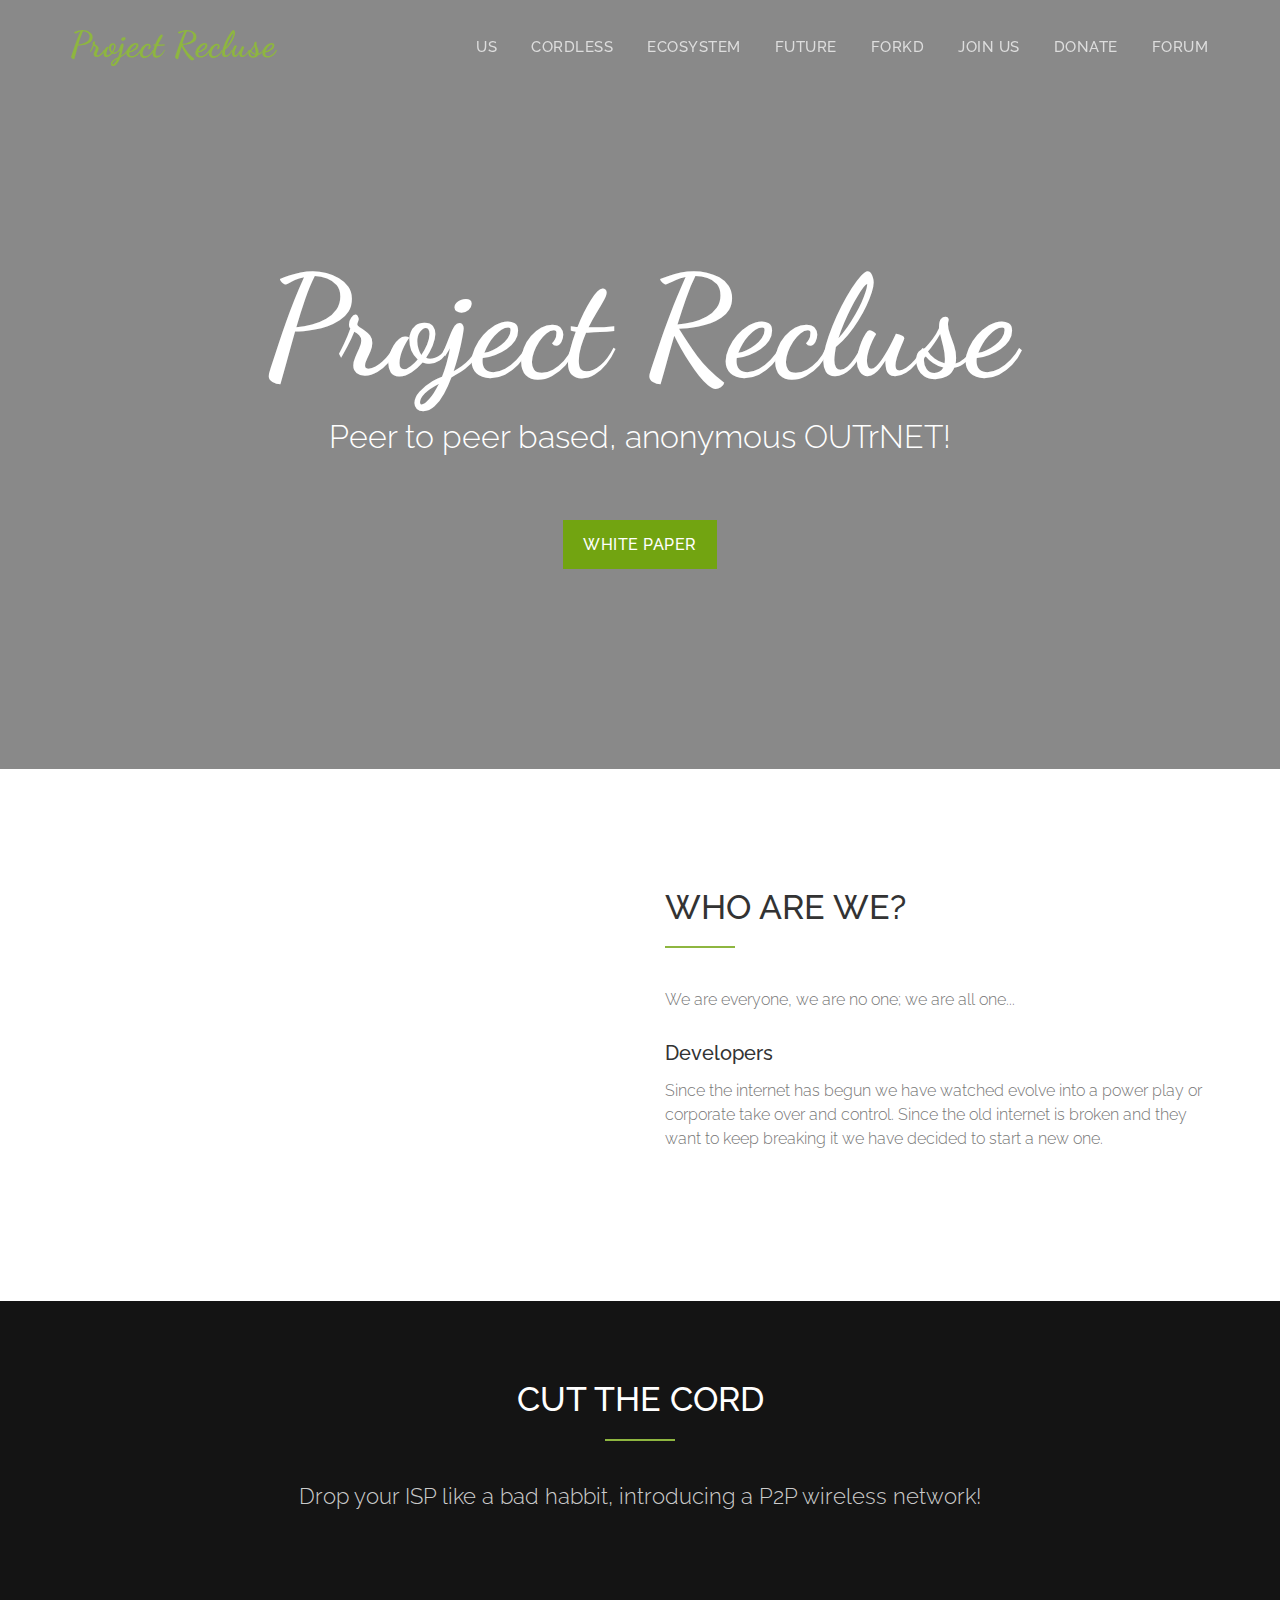
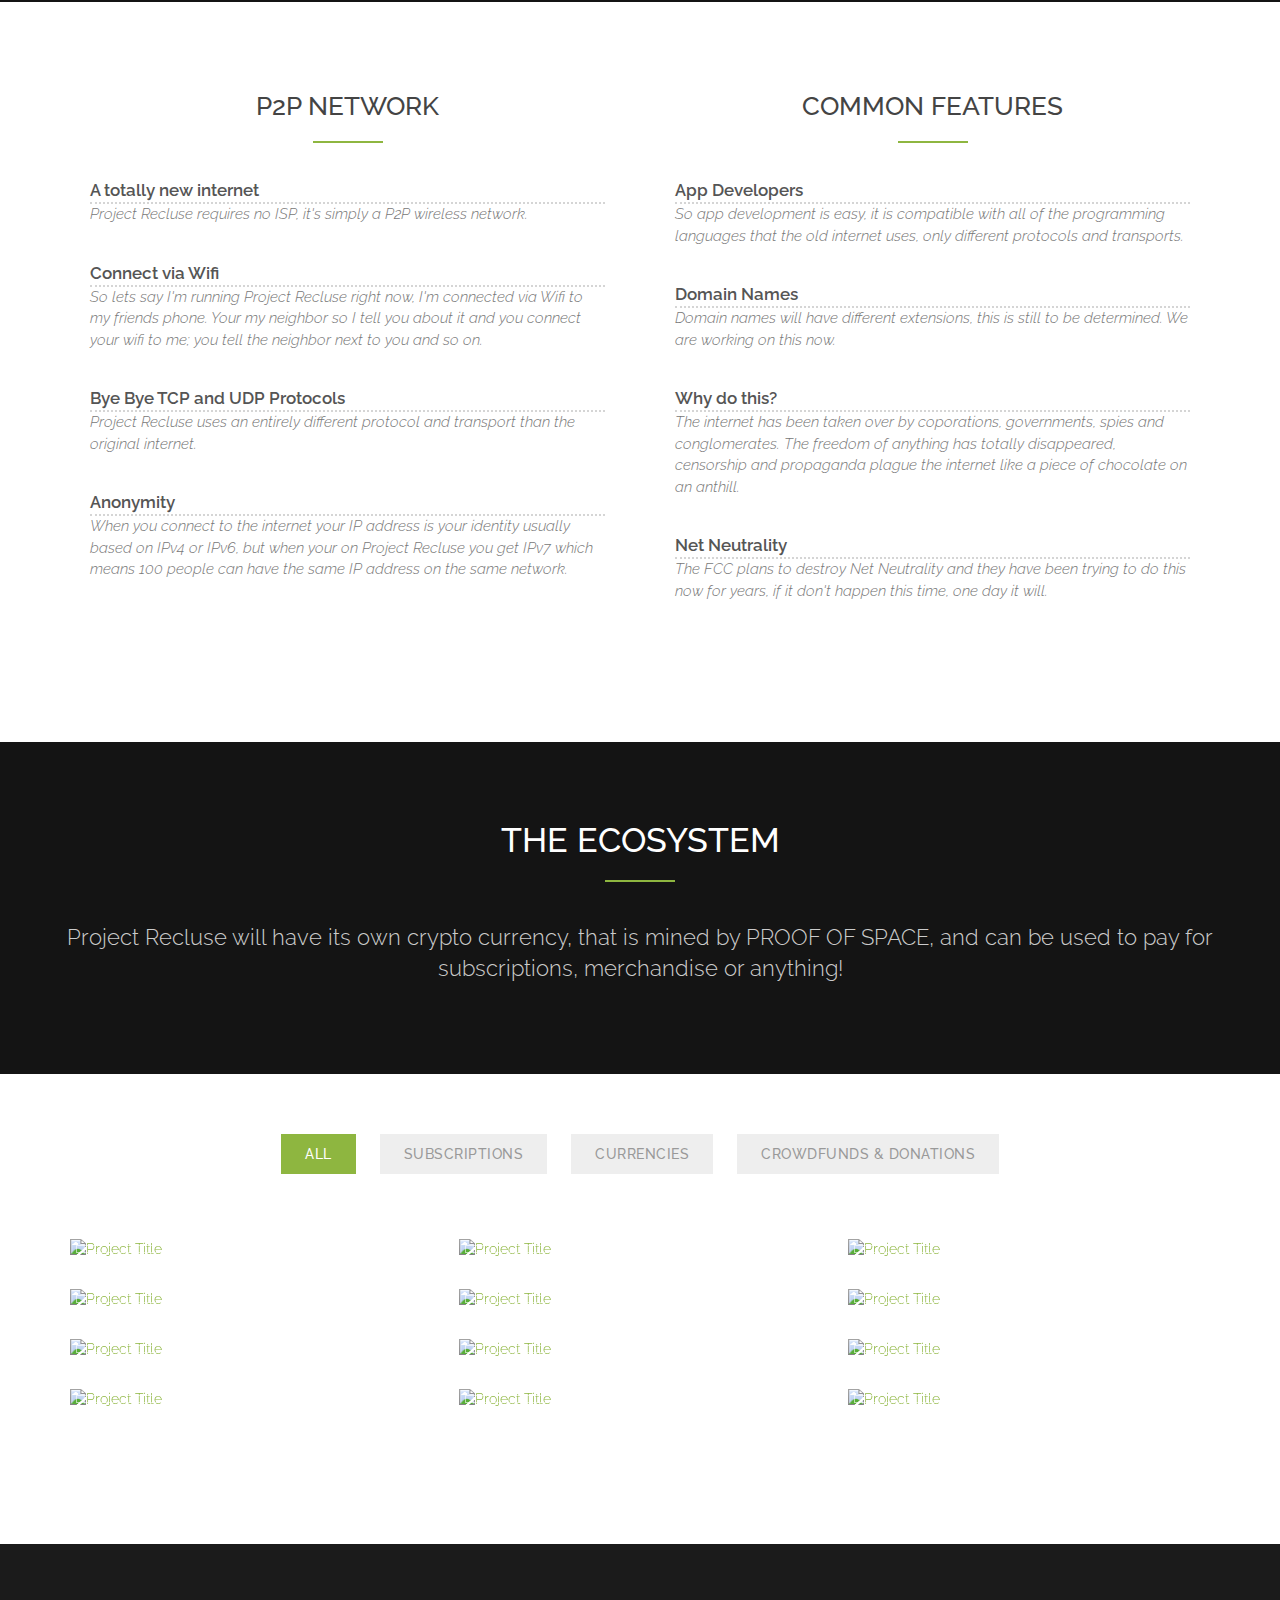
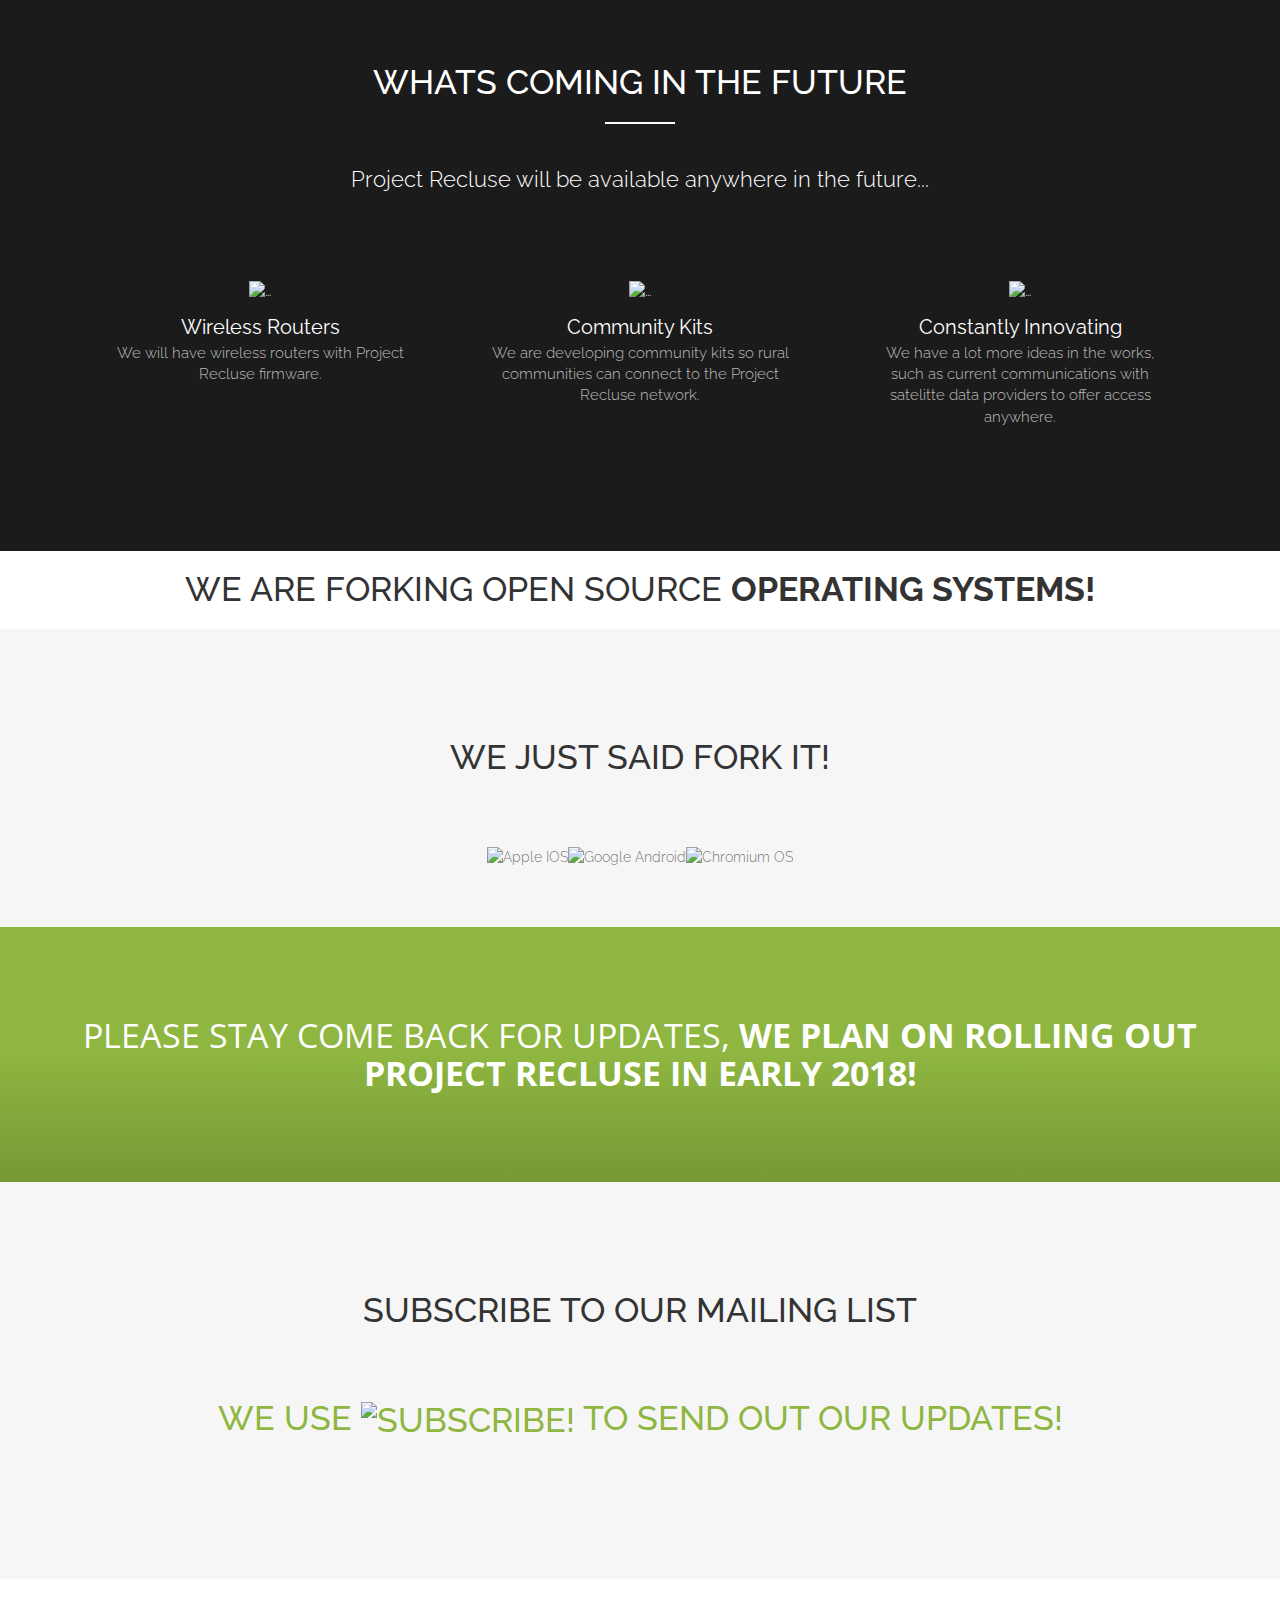
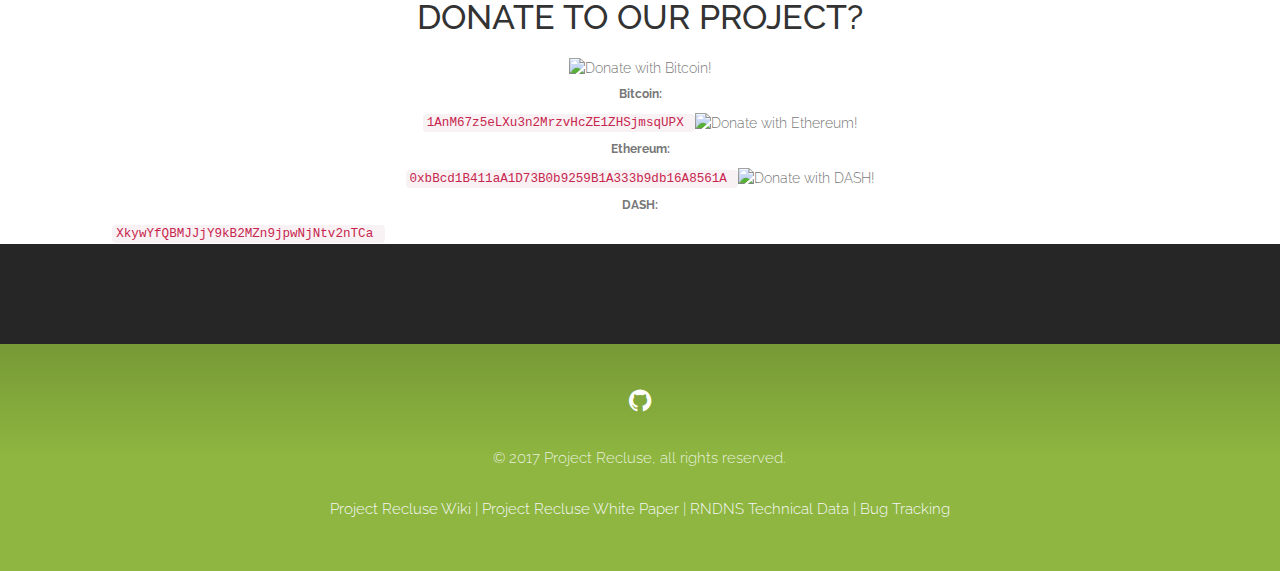
==== commit df0eb747: "Update index.html" ====
--- a/index.html
+++ b/index.html
@@ -66,7 +66,7 @@
 	<li><a href="#os" class="page-scroll">FORKd</a></li>
         <li><a href="#call-reservation" class="page-scroll">Join US</a></li>
 	<li><a href="#donate" class="page-scroll">Donate</a></li>
-	<li><a href="https://forum.recluse.network">Forum</a></li>
+	<li><a href="http://rnet.forumotion.com">Forum</a></li>
       </ul>
     </div>
   </div>
@@ -400,9 +400,9 @@
   <div class="container text-center">
 	  <br />
 	  <h2>Donate to our project?</h2>
-	  <img src="https://res.cloudinary.com/project-recluse/image/upload/c_scale,q_100,w_100/v1512020197/img/BITCOIN.png" alt="Donate with Bitcoin!"> <h6><b>Bitcoin:</b></h6><h5><code> 1AnM67z5eLXu3n2MrzvHcZE1ZHSjmsqUPX </code></h5>
-	  <img src="https://res.cloudinary.com/project-recluse/image/upload/c_scale,q_100,w_100/v1512020197/img/eth.png" alt="Donate with Ethereum!"><h6><b>Ethereum:</b></h6><h5><code> 0xbBcd1B411aA1D73B0b9259B1A333b9db16A8561A </code></h5>
-	  <img src="https://res.cloudinary.com/project-recluse/image/upload/c_scale,q_auto:best,w_100/v1512020197/img/dash.png" alt="Donate with DASH!"><h6><b>DASH:</b></h6><h5><code> XkywYfQBMJJjY9kB2MZn9jpwNjNtv2nTCa </code></h5>
+	  <img src="https://res.cloudinary.com/project-recluse/image/upload/c_scale,q_100,w_100/v1512020197/img/BITCOIN.png" alt="Donate with Bitcoin!"> <h6><b>Bitcoin:</b></h6><code> 1AnM67z5eLXu3n2MrzvHcZE1ZHSjmsqUPX </code>
+	  <img src="https://res.cloudinary.com/project-recluse/image/upload/c_scale,q_100,w_100/v1512020197/img/eth.png" alt="Donate with Ethereum!"><h6><b>Ethereum:</b></h6><code> 0xbBcd1B411aA1D73B0b9259B1A333b9db16A8561A </code>
+	  <img src="https://res.cloudinary.com/project-recluse/image/upload/c_scale,q_auto:best,w_100/v1512020197/img/dash.png" alt="Donate with DASH!"><h6><b>DASH:</b></h6><code> XkywYfQBMJJjY9kB2MZn9jpwNjNtv2nTCa </code>
 	  <font color="white">Bitcoin Ethereum DASH anonymous currency. Crypto currency bitcoin ethereum dash steem tor anonymous vpn services </font>
 	  <br />
   </div>
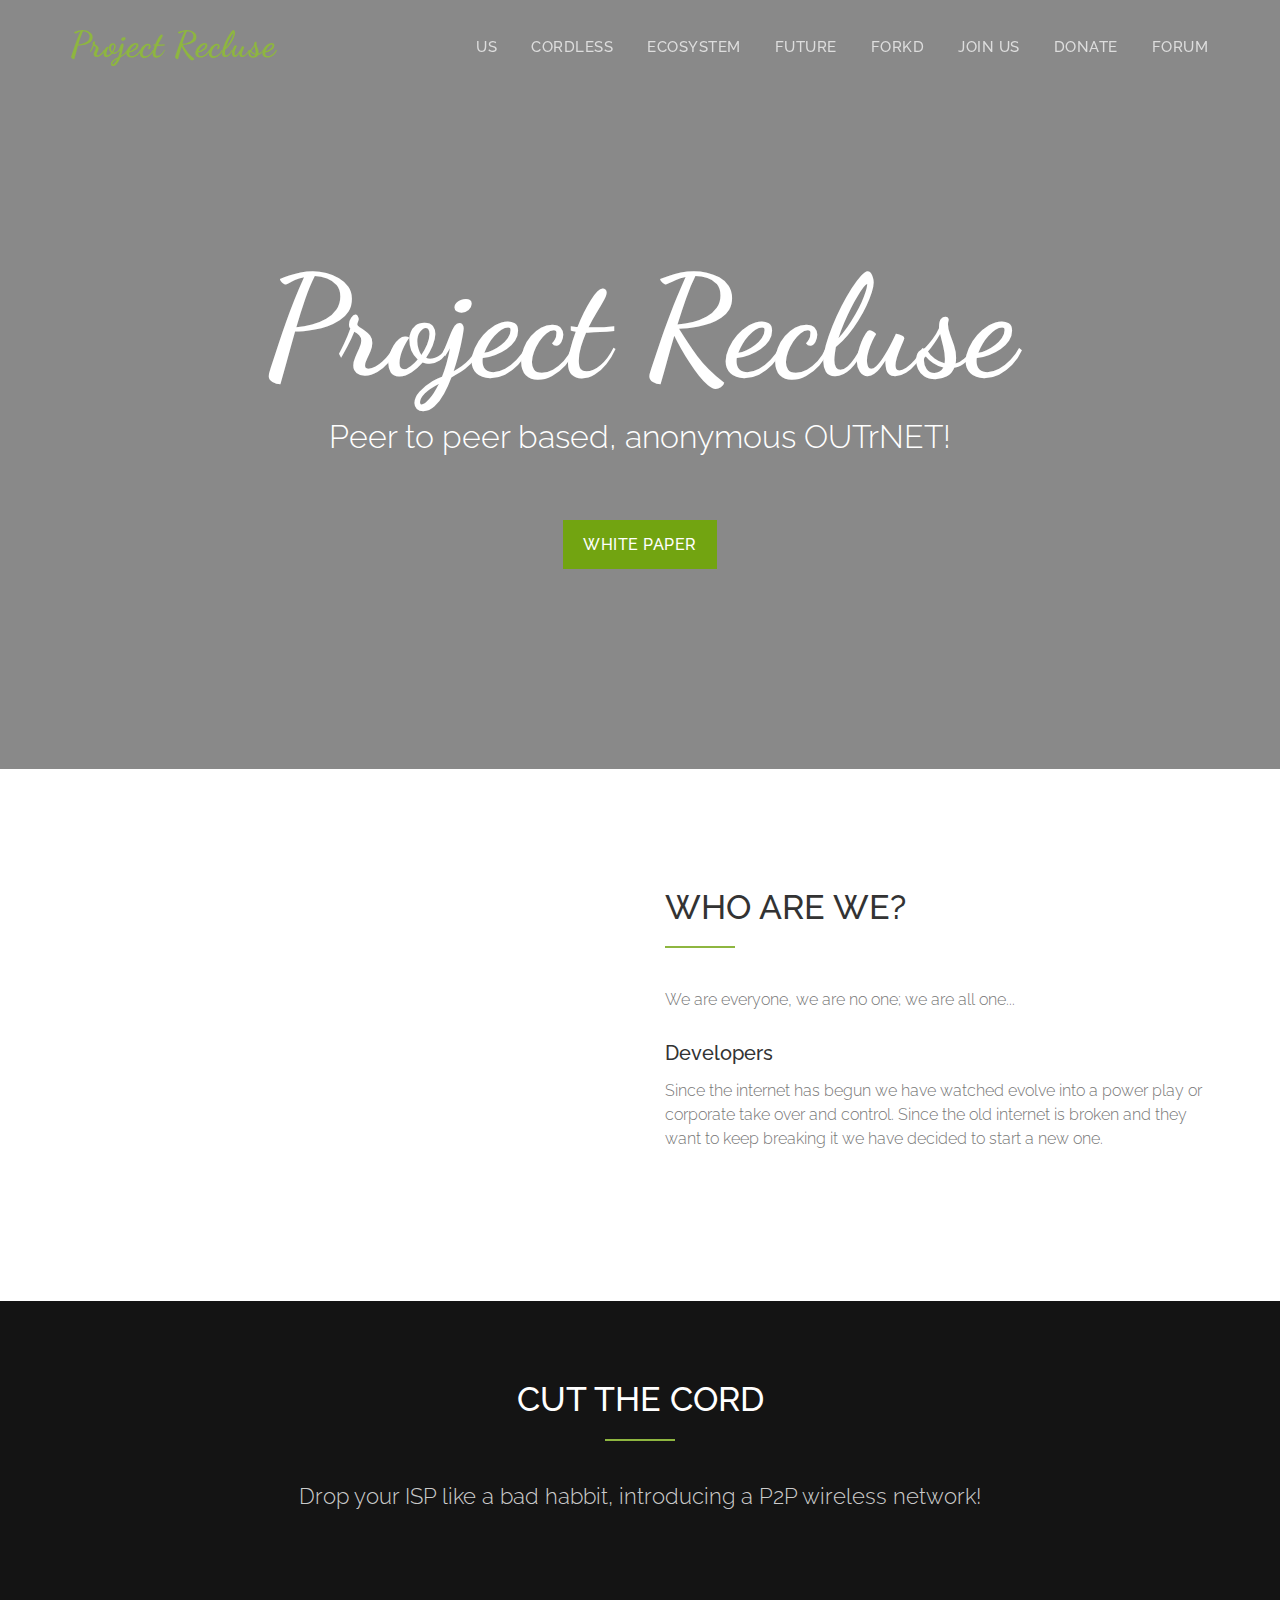
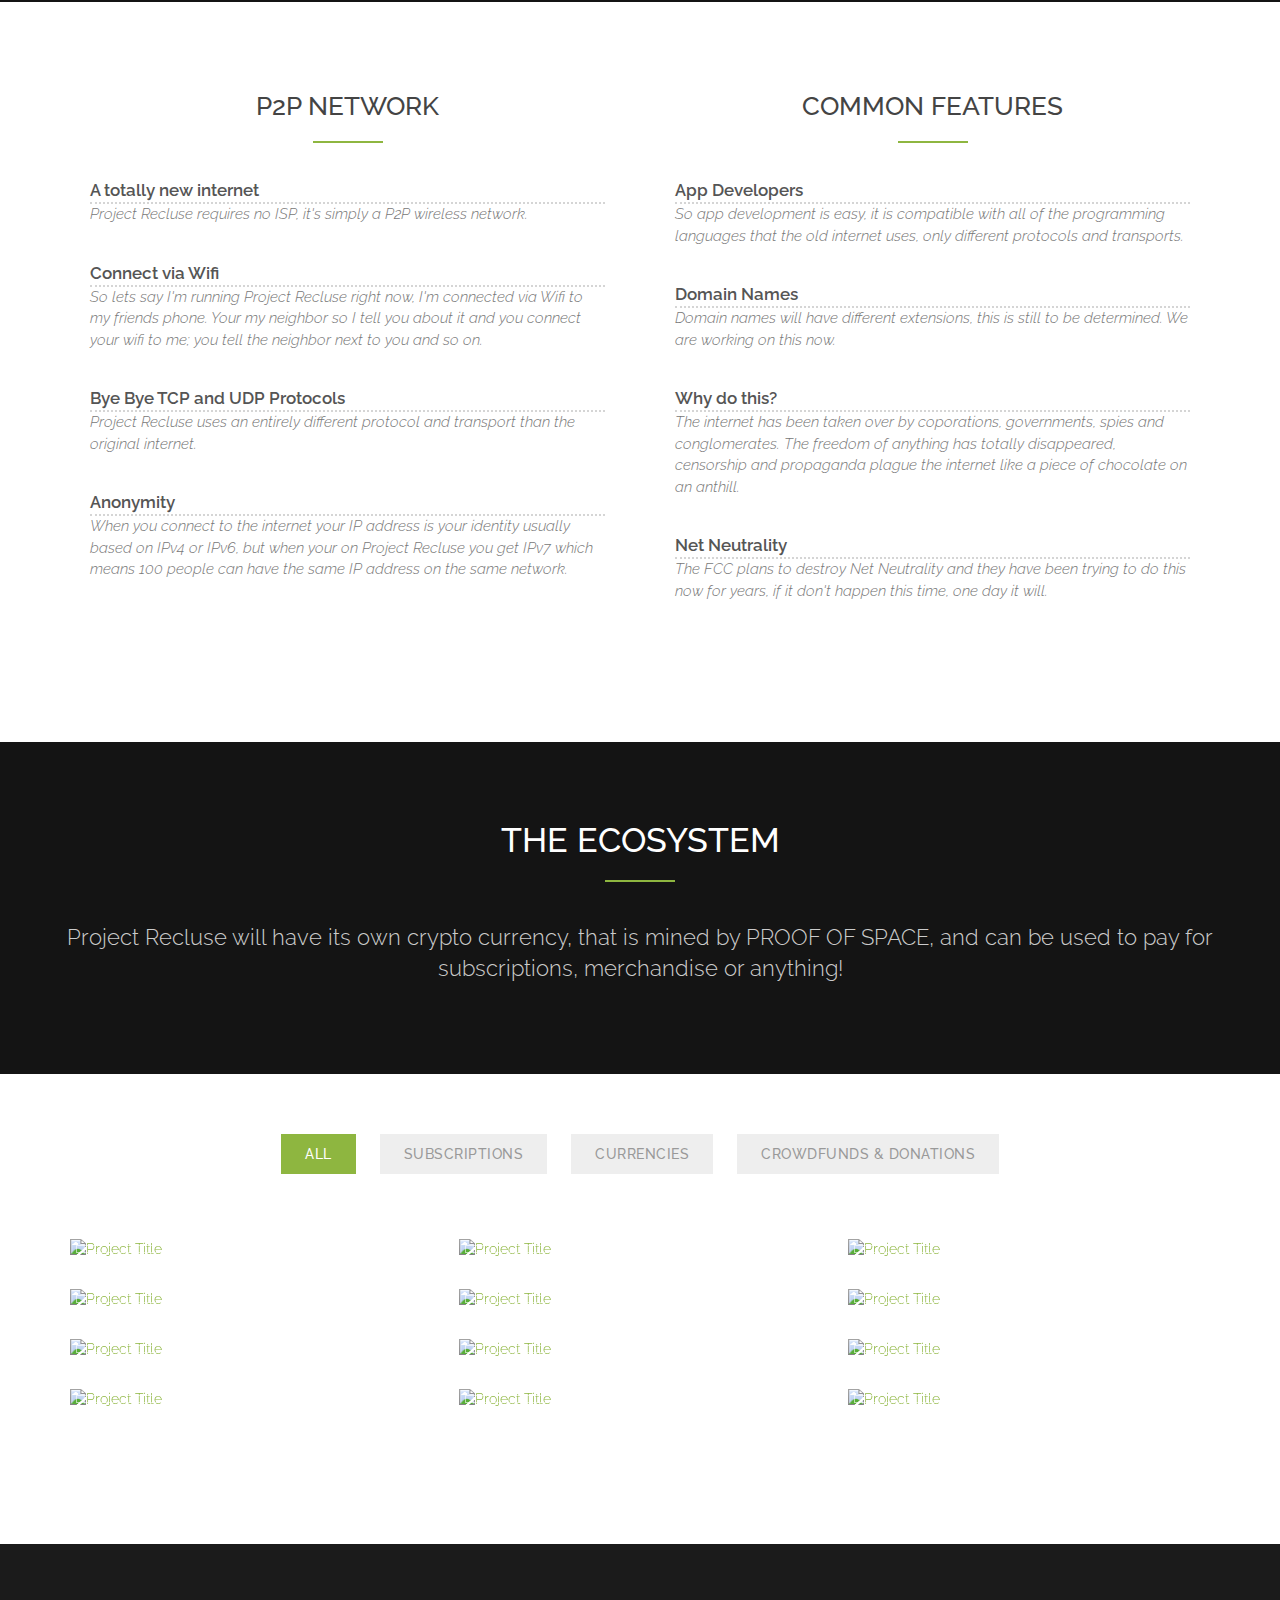
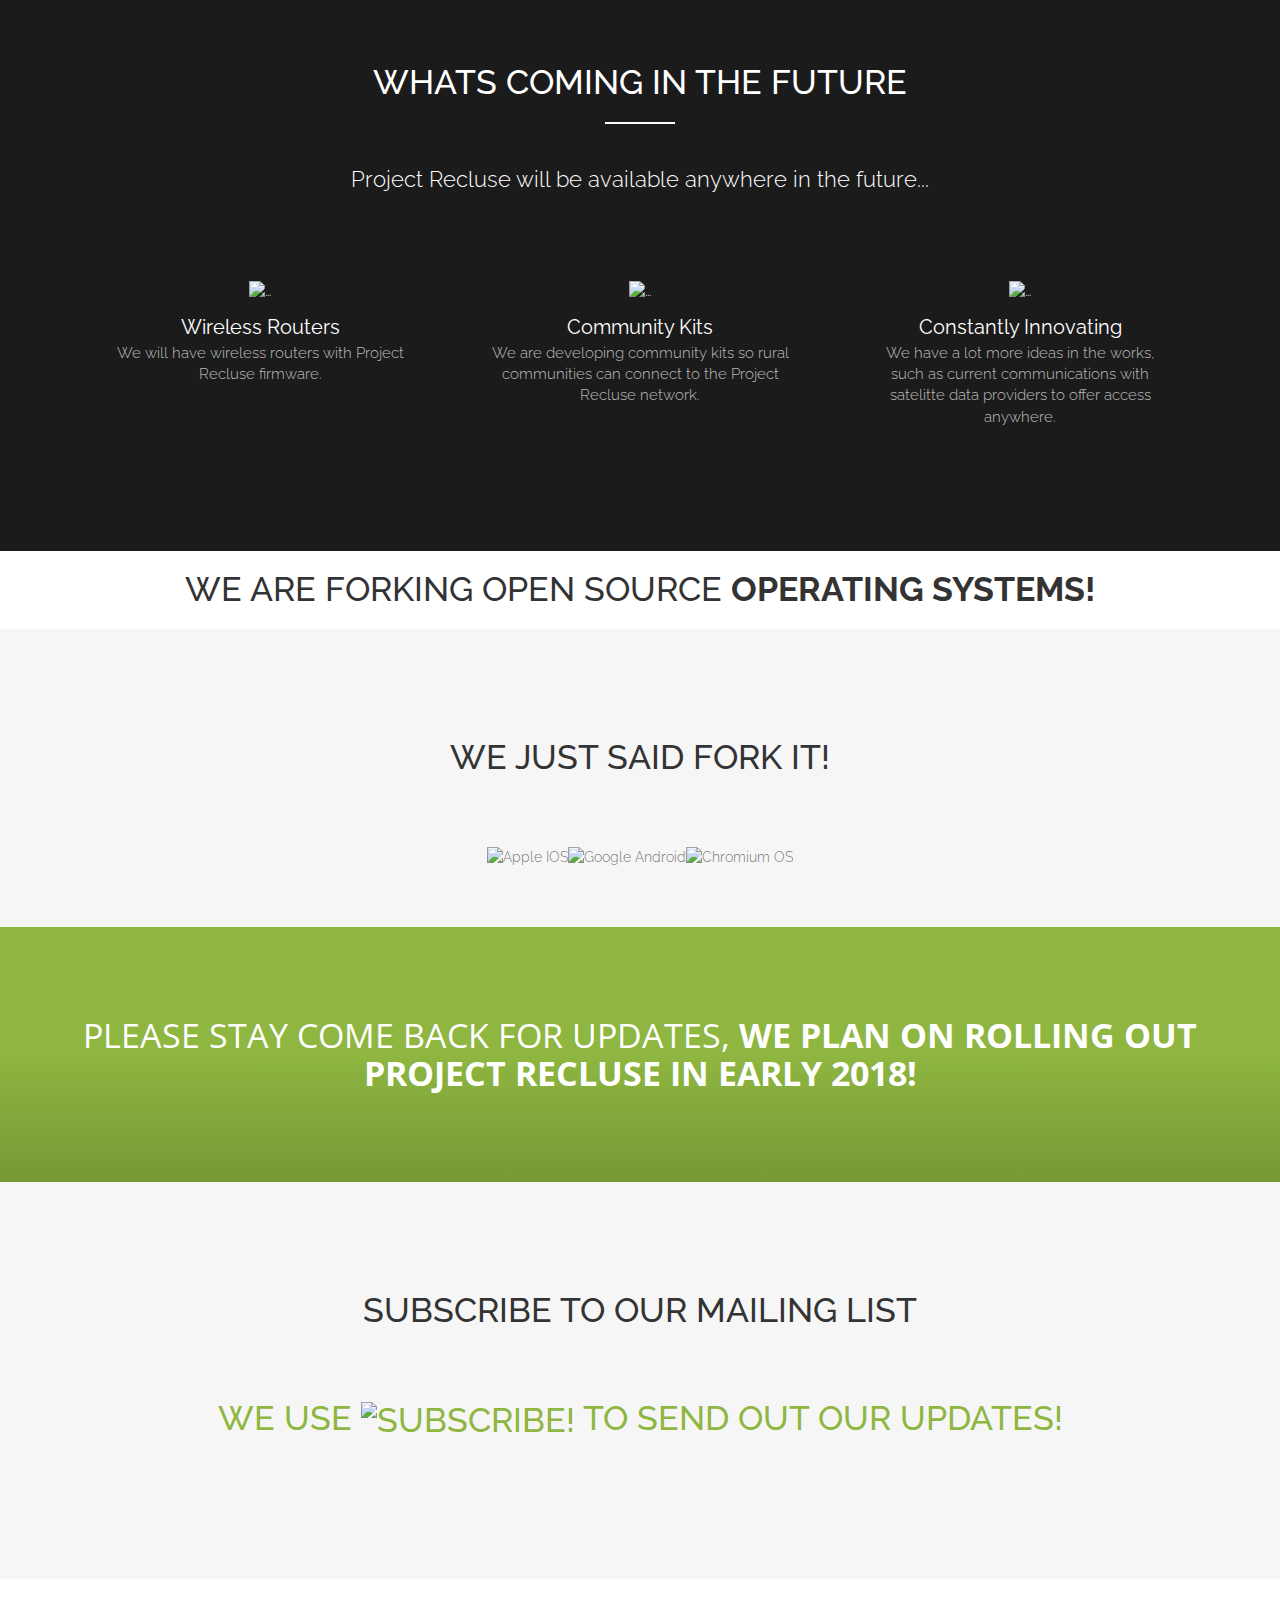
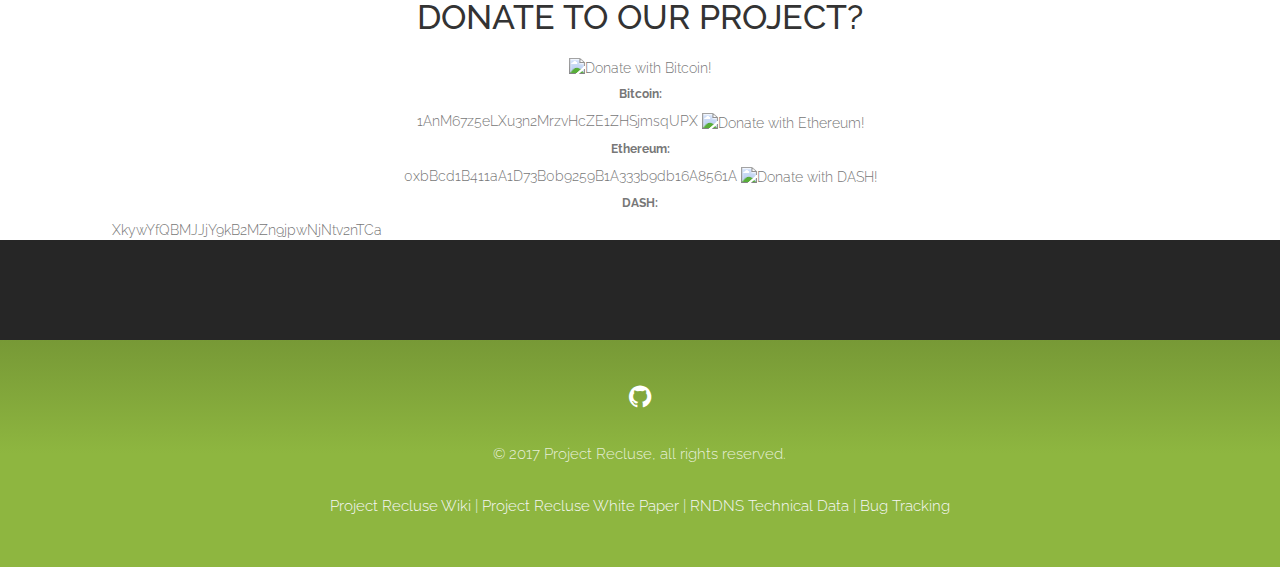
==== commit ccfcb804: "Update index.html" ====
--- a/index.html
+++ b/index.html
@@ -400,9 +400,9 @@
   <div class="container text-center">
 	  <br />
 	  <h2>Donate to our project?</h2>
-	  <img src="https://res.cloudinary.com/project-recluse/image/upload/c_scale,q_100,w_100/v1512020197/img/BITCOIN.png" alt="Donate with Bitcoin!"> <h6><b>Bitcoin:</b></h6><code> 1AnM67z5eLXu3n2MrzvHcZE1ZHSjmsqUPX </code>
-	  <img src="https://res.cloudinary.com/project-recluse/image/upload/c_scale,q_100,w_100/v1512020197/img/eth.png" alt="Donate with Ethereum!"><h6><b>Ethereum:</b></h6><code> 0xbBcd1B411aA1D73B0b9259B1A333b9db16A8561A </code>
-	  <img src="https://res.cloudinary.com/project-recluse/image/upload/c_scale,q_auto:best,w_100/v1512020197/img/dash.png" alt="Donate with DASH!"><h6><b>DASH:</b></h6><code> XkywYfQBMJJjY9kB2MZn9jpwNjNtv2nTCa </code>
+	  <img src="https://res.cloudinary.com/project-recluse/image/upload/c_scale,q_100,w_100/v1512020197/img/BITCOIN.png" alt="Donate with Bitcoin!"> <h6><b>Bitcoin:</b></h6> 1AnM67z5eLXu3n2MrzvHcZE1ZHSjmsqUPX 
+	  <img src="https://res.cloudinary.com/project-recluse/image/upload/c_scale,q_100,w_100/v1512020197/img/eth.png" alt="Donate with Ethereum!"><h6><b>Ethereum:</b></h6> 0xbBcd1B411aA1D73B0b9259B1A333b9db16A8561A 
+	  <img src="https://res.cloudinary.com/project-recluse/image/upload/c_scale,q_auto:best,w_100/v1512020197/img/dash.png" alt="Donate with DASH!"><h6><b>DASH:</b></h6> XkywYfQBMJJjY9kB2MZn9jpwNjNtv2nTCa 
 	  <font color="white">Bitcoin Ethereum DASH anonymous currency. Crypto currency bitcoin ethereum dash steem tor anonymous vpn services </font>
 	  <br />
   </div>
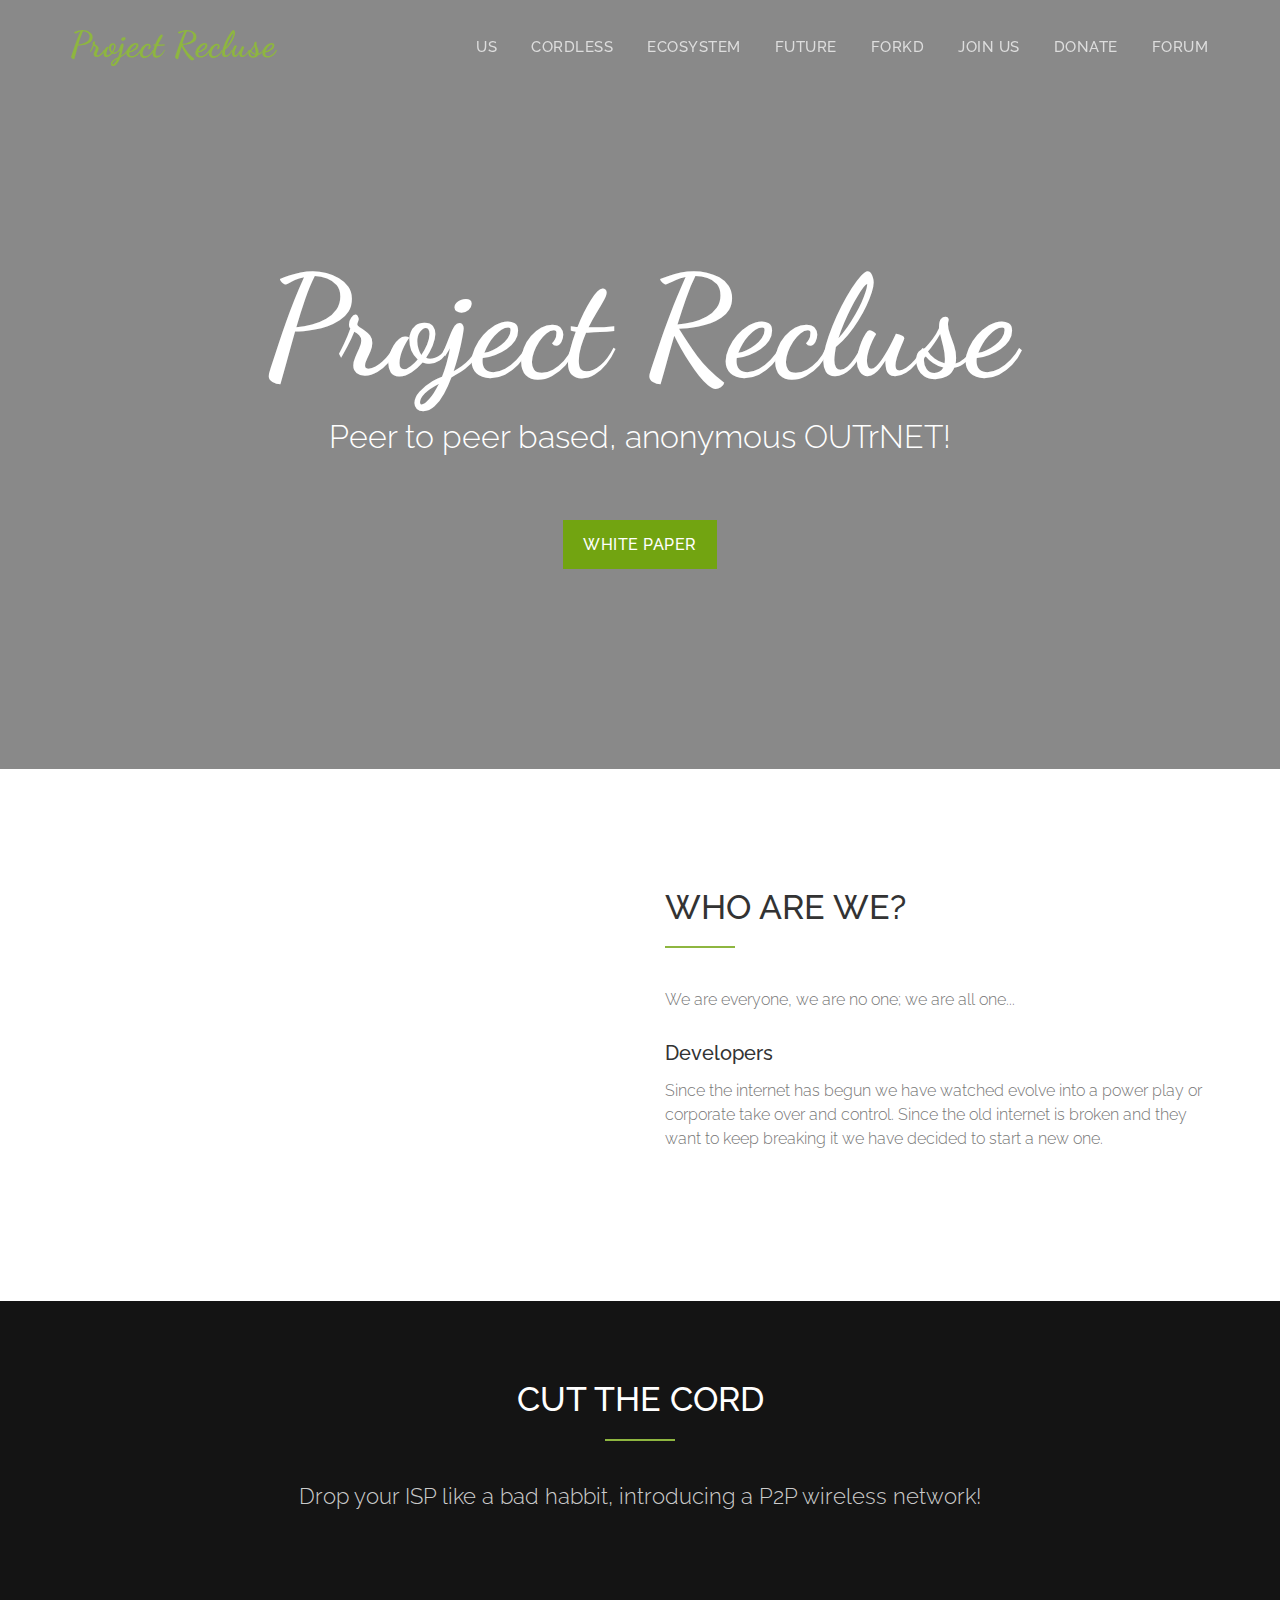
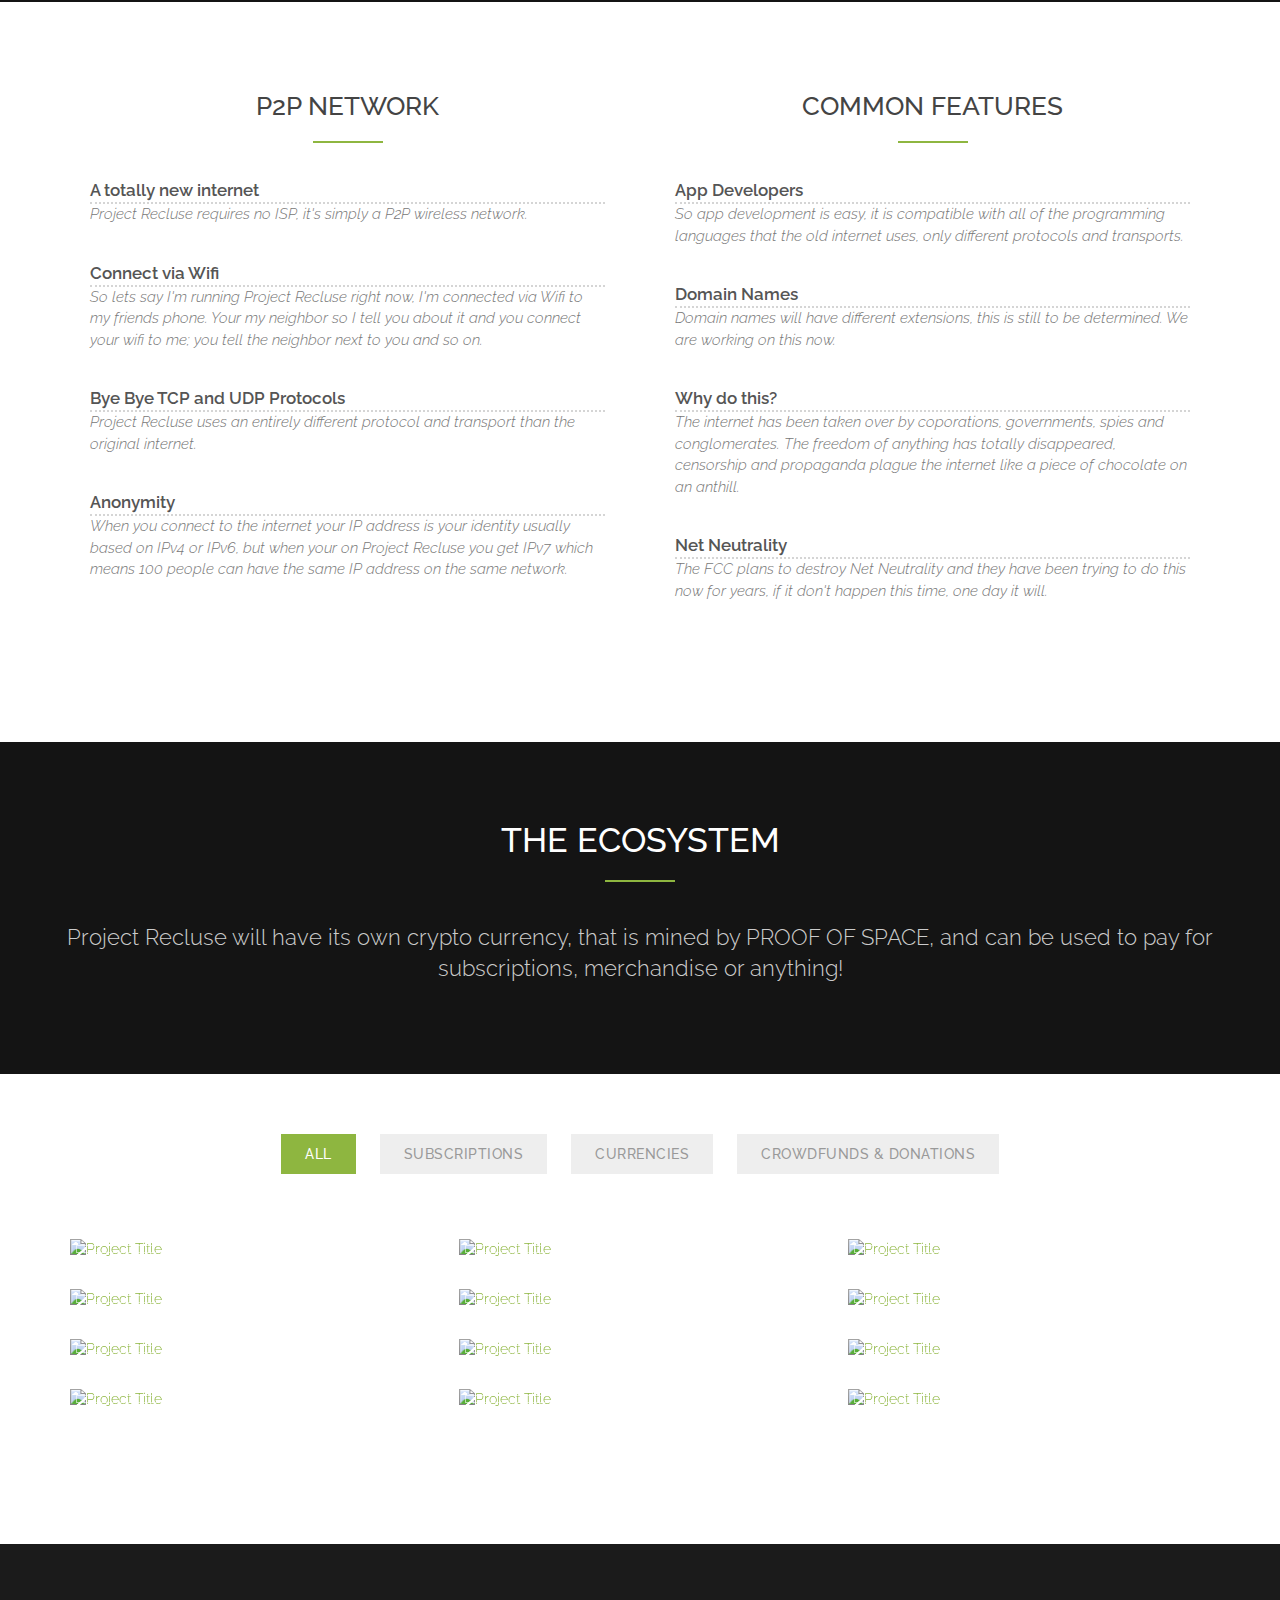
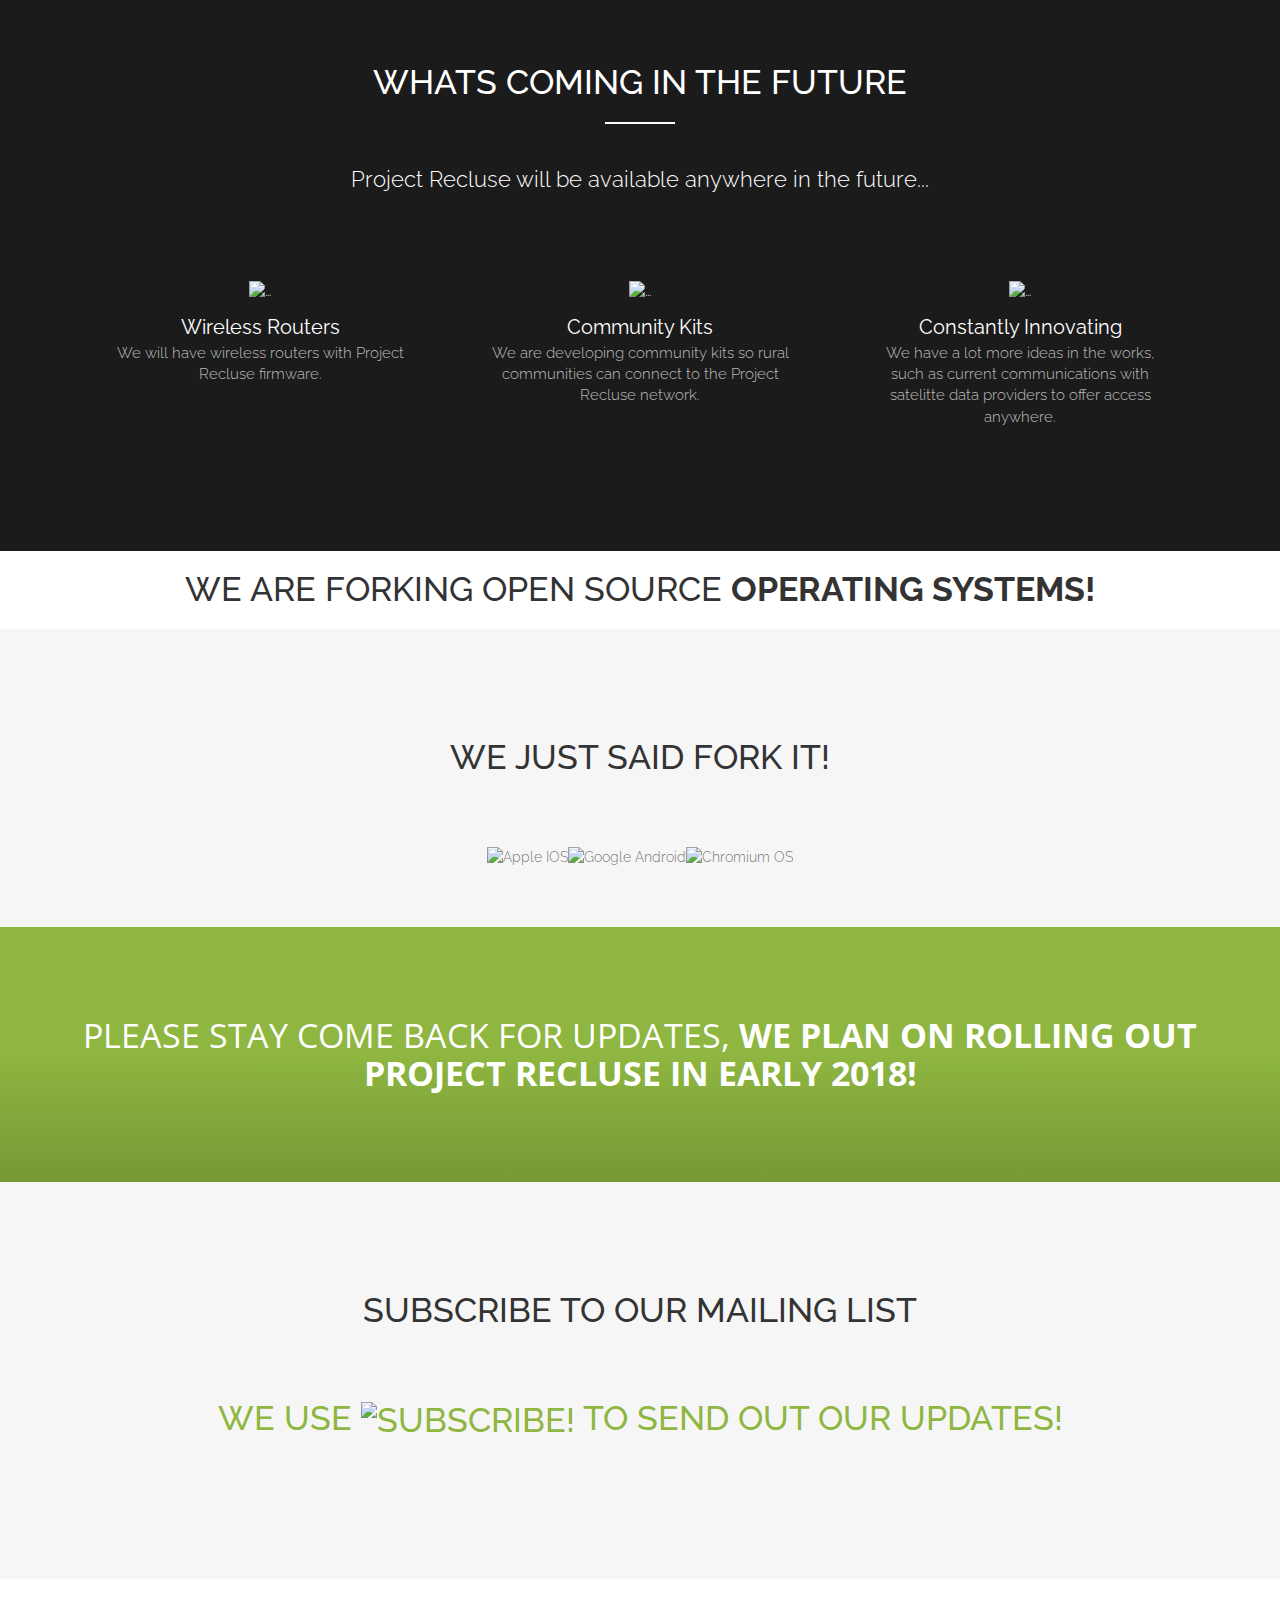
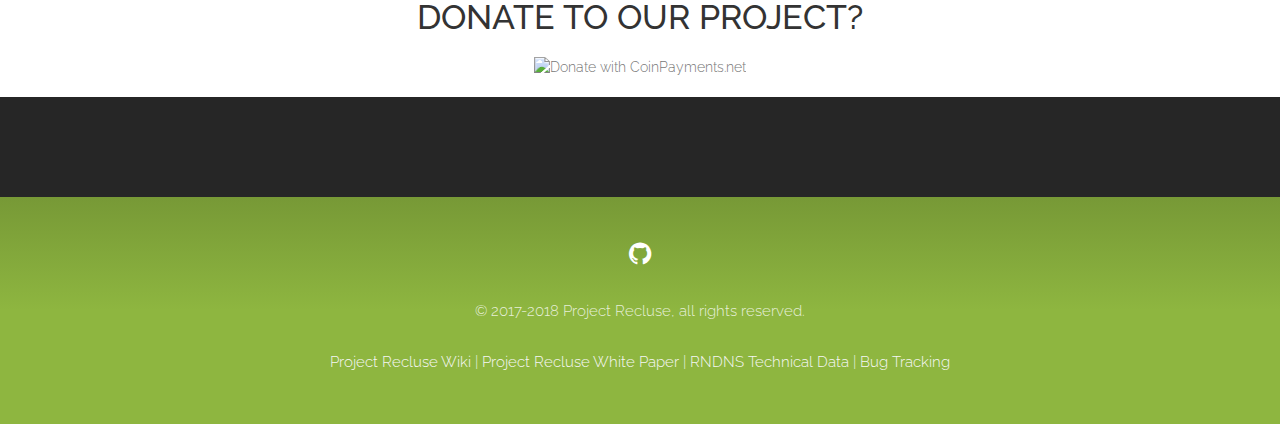
==== commit 5bd83e68: "Update index.html" ====
--- a/index.html
+++ b/index.html
@@ -400,9 +400,23 @@
   <div class="container text-center">
 	  <br />
 	  <h2>Donate to our project?</h2>
-	  <img src="https://res.cloudinary.com/project-recluse/image/upload/c_scale,q_100,w_100/v1512020197/img/BITCOIN.png" alt="Donate with Bitcoin!"> <h6><b>Bitcoin:</b></h6> 1AnM67z5eLXu3n2MrzvHcZE1ZHSjmsqUPX 
-	  <img src="https://res.cloudinary.com/project-recluse/image/upload/c_scale,q_100,w_100/v1512020197/img/eth.png" alt="Donate with Ethereum!"><h6><b>Ethereum:</b></h6> 0xbBcd1B411aA1D73B0b9259B1A333b9db16A8561A 
-	  <img src="https://res.cloudinary.com/project-recluse/image/upload/c_scale,q_auto:best,w_100/v1512020197/img/dash.png" alt="Donate with DASH!"><h6><b>DASH:</b></h6> XkywYfQBMJJjY9kB2MZn9jpwNjNtv2nTCa 
+	  <form action="https://www.coinpayments.net/index.php" method="post">
+	<input type="hidden" name="cmd" value="_donate">
+	<input type="hidden" name="reset" value="1">
+	<input type="hidden" name="merchant" value="b4d929329e8d770107513e2e767ddb3b">
+	<input type="hidden" name="item_name" value="rnet">
+	<input type="hidden" name="item_number" value="1">
+	<input type="hidden" name="invoice" value="1">
+	<input type="hidden" name="currency" value="USD">
+	<input type="hidden" name="amountf" value="10.00000000">
+	<input type="hidden" name="allow_amount" value="1">
+	<input type="hidden" name="want_shipping" value="1">
+	<input type="hidden" name="success_url" value="https://recluse.network/success.html">
+	<input type="hidden" name="cancel_url" value="https://recluse.network/abort.html">
+	<input type="hidden" name="allow_extra" value="1">
+	<input type="image" src="https://www.coinpayments.net/images/pub/donate-wide-yellow.png" alt="Donate with CoinPayments.net">
+</form>
+
 	  <font color="white">Bitcoin Ethereum DASH anonymous currency. Crypto currency bitcoin ethereum dash steem tor anonymous vpn services </font>
 	  <br />
   </div>
@@ -415,7 +429,7 @@
           <li><a href="https://github.com/project-recluse" target="_blank"><i class="fa fa-github"></i></a></li>
         </ul>
       </div>
-      <p>&copy; 2017 Project Recluse, all rights reserved. </p>
+      <p>&copy; 2017-2018 Project Recluse, all rights reserved. </p>
 	    <br />
 	    <p><a href="https://github.com/project-recluse/www/wiki">Project Recluse Wiki</a> | <a href="#">Project Recluse White Paper</a> | <a href="rndns-specs.txt">RNDNS Technical Data</a> | <a href="https://github.com/project-recluse/www/issues">Bug Tracking</a></p>
 	    <br />
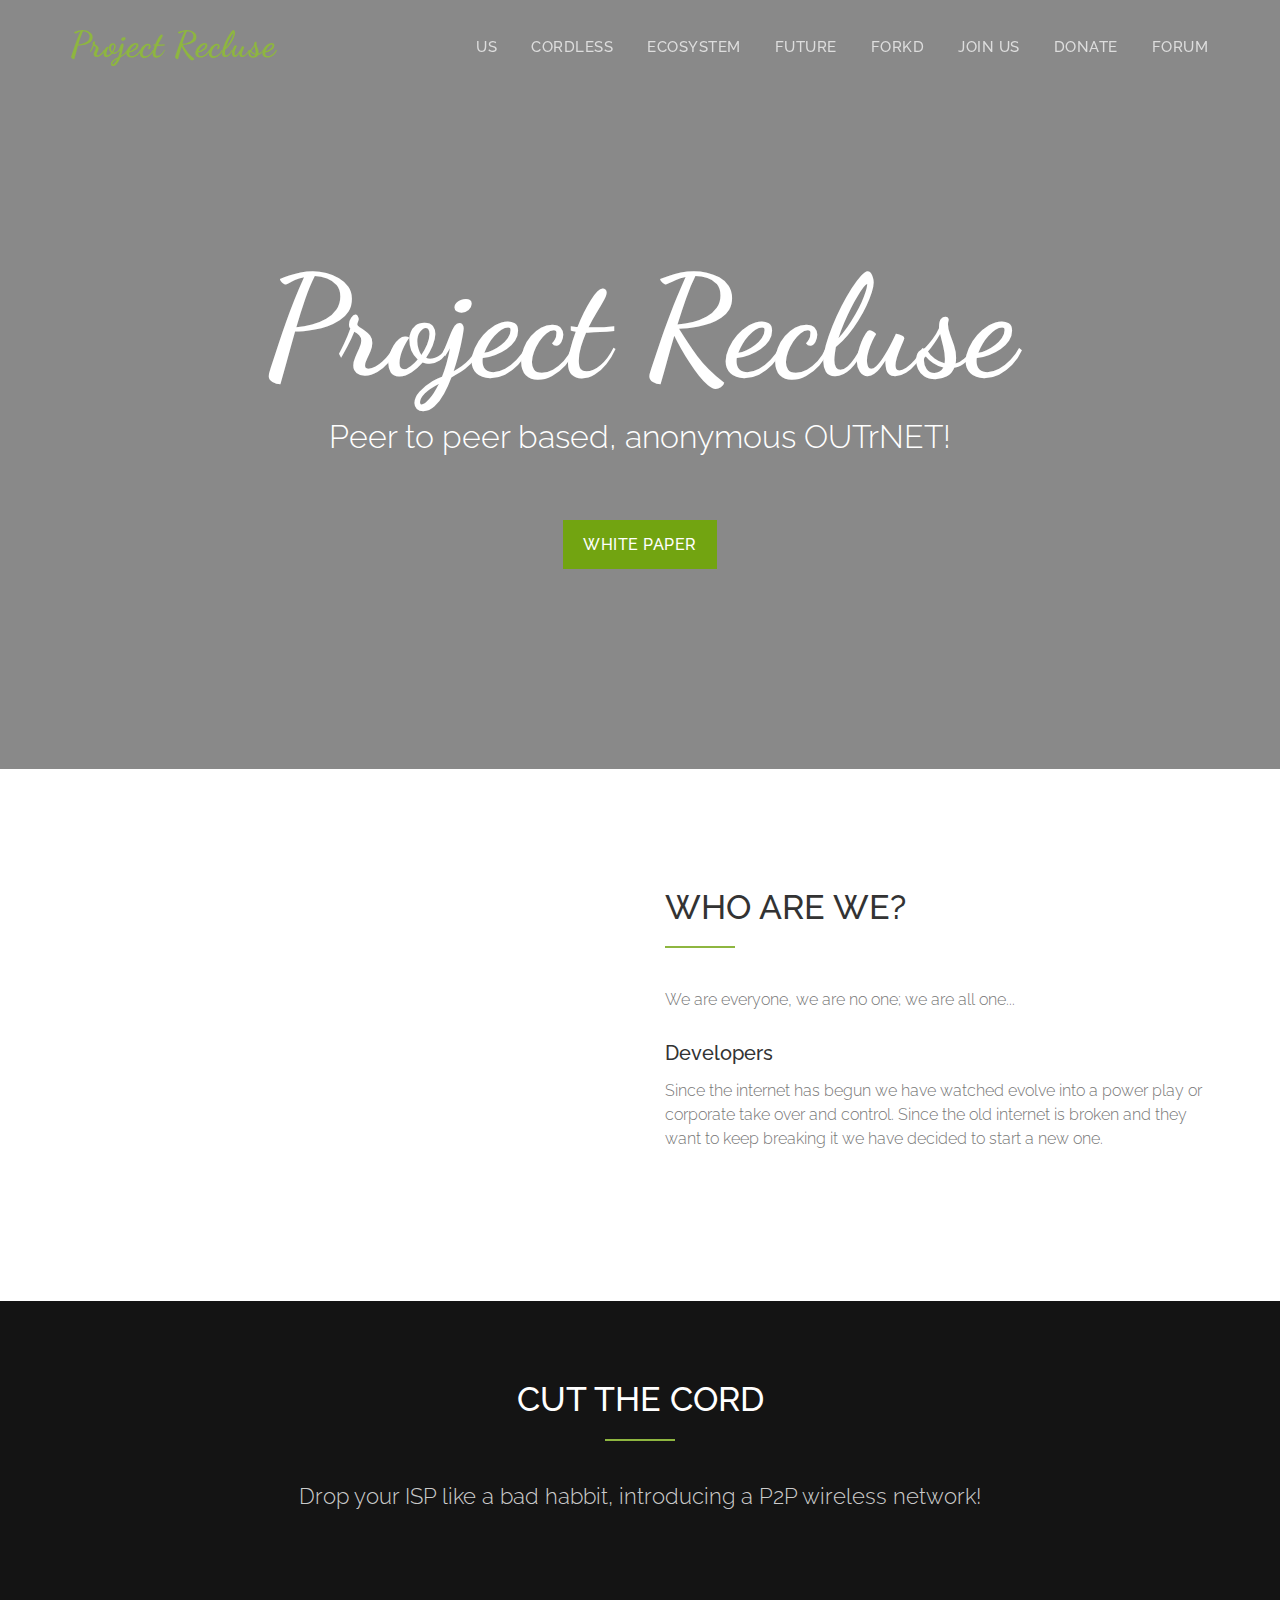
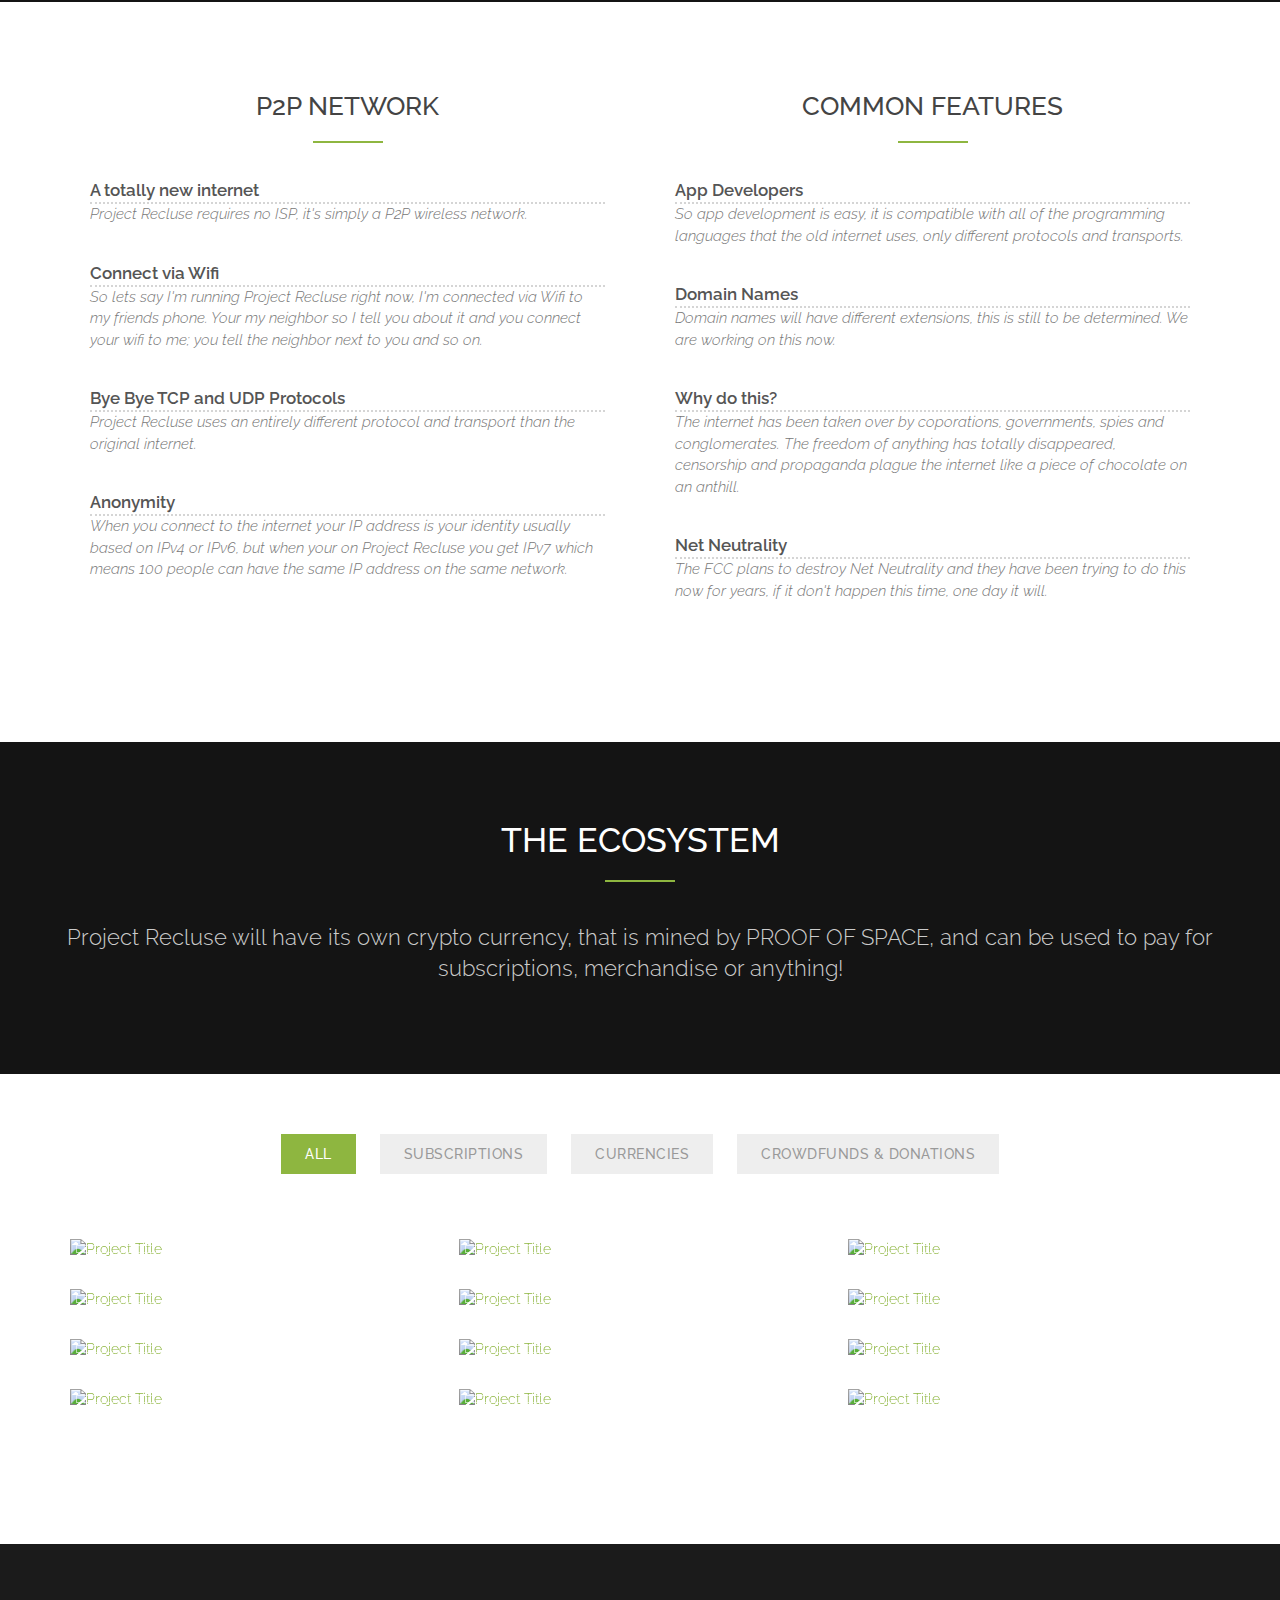
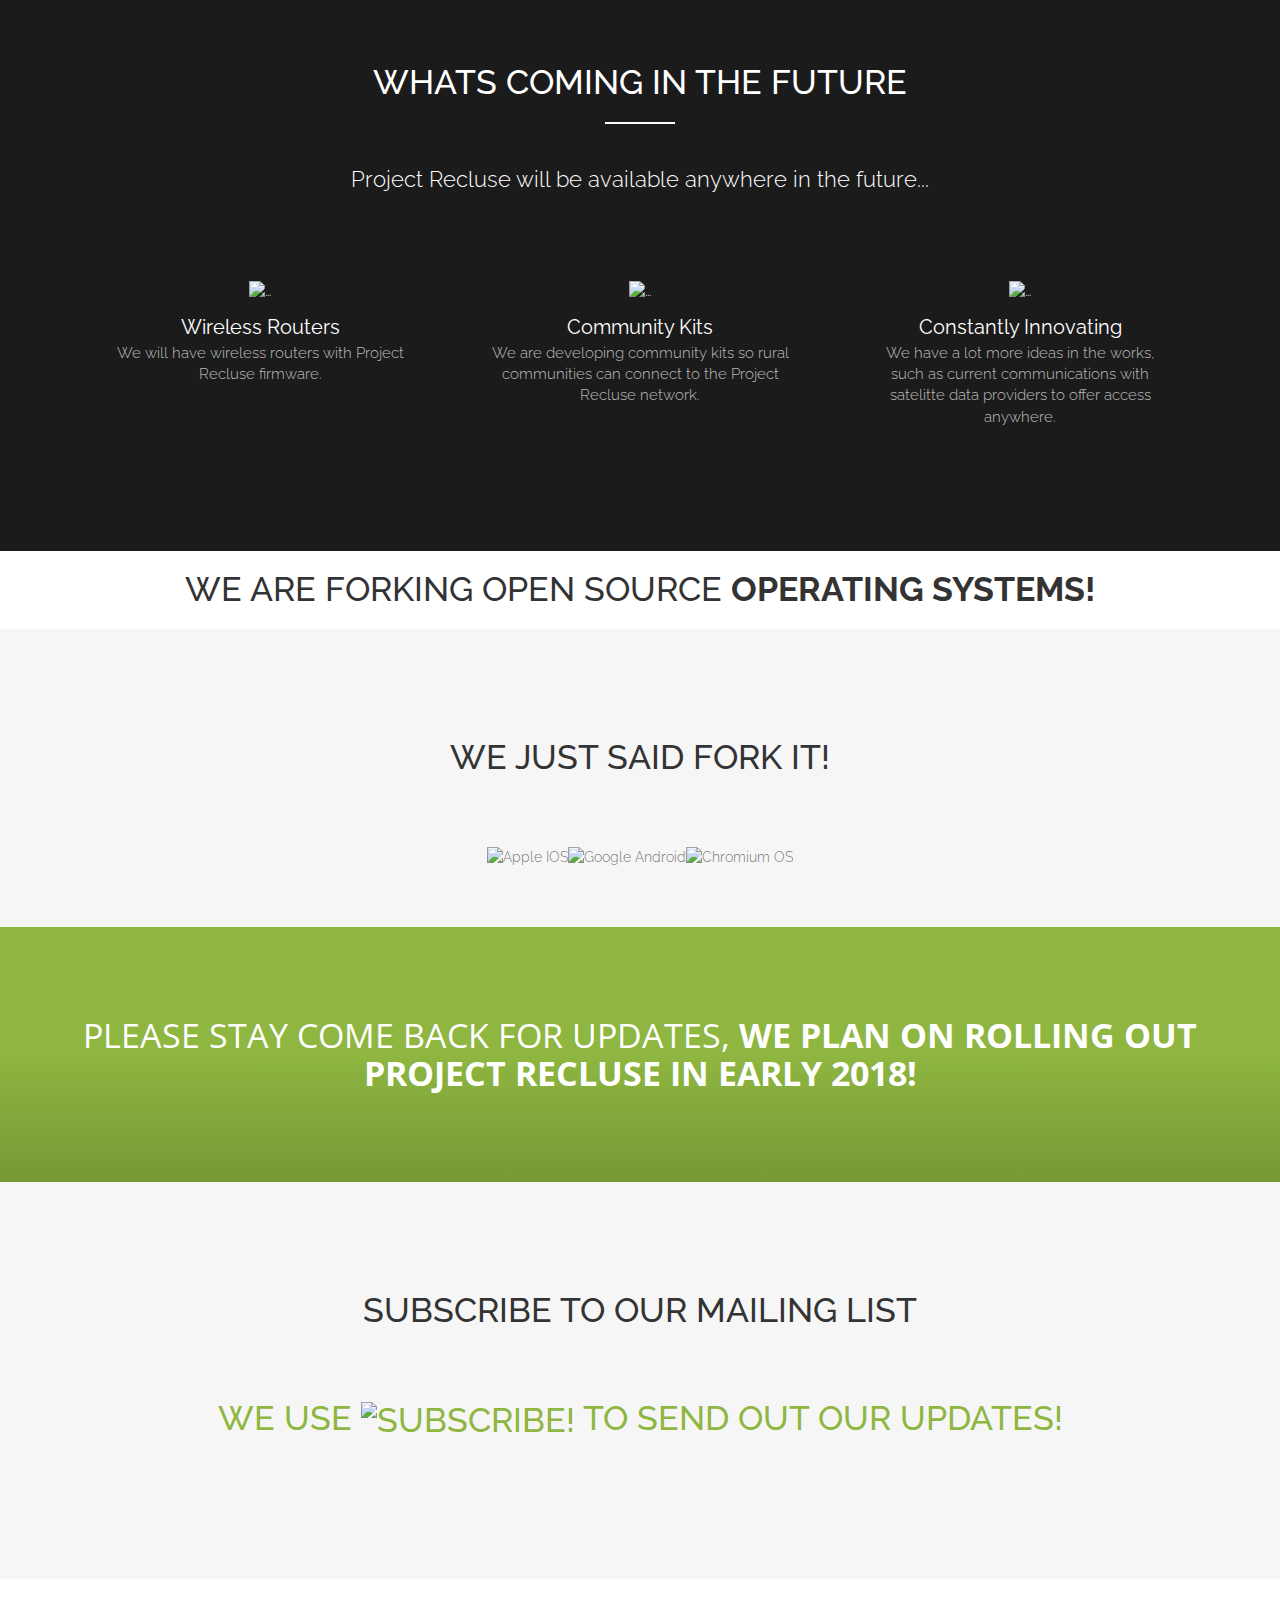
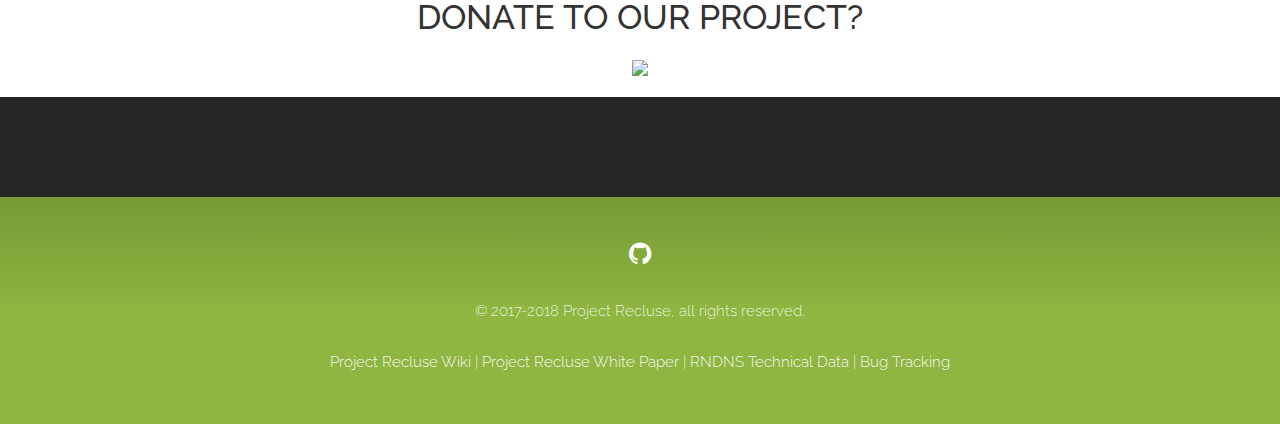
==== commit 9e02f800: "Update index.html" ====
--- a/index.html
+++ b/index.html
@@ -400,23 +400,7 @@
   <div class="container text-center">
 	  <br />
 	  <h2>Donate to our project?</h2>
-	  <form action="https://www.coinpayments.net/index.php" method="post">
-	<input type="hidden" name="cmd" value="_donate">
-	<input type="hidden" name="reset" value="1">
-	<input type="hidden" name="merchant" value="b4d929329e8d770107513e2e767ddb3b">
-	<input type="hidden" name="item_name" value="rnet">
-	<input type="hidden" name="item_number" value="1">
-	<input type="hidden" name="invoice" value="1">
-	<input type="hidden" name="currency" value="USD">
-	<input type="hidden" name="amountf" value="10.00000000">
-	<input type="hidden" name="allow_amount" value="1">
-	<input type="hidden" name="want_shipping" value="1">
-	<input type="hidden" name="success_url" value="https://recluse.network/success.html">
-	<input type="hidden" name="cancel_url" value="https://recluse.network/abort.html">
-	<input type="hidden" name="allow_extra" value="1">
-	<input type="image" src="https://www.coinpayments.net/images/pub/donate-wide-yellow.png" alt="Donate with CoinPayments.net">
-</form>
-
+	  <center><a href="donate.html"><img src="donate-wide-yellow.png" border="0"></a></center>
 	  <font color="white">Bitcoin Ethereum DASH anonymous currency. Crypto currency bitcoin ethereum dash steem tor anonymous vpn services </font>
 	  <br />
   </div>
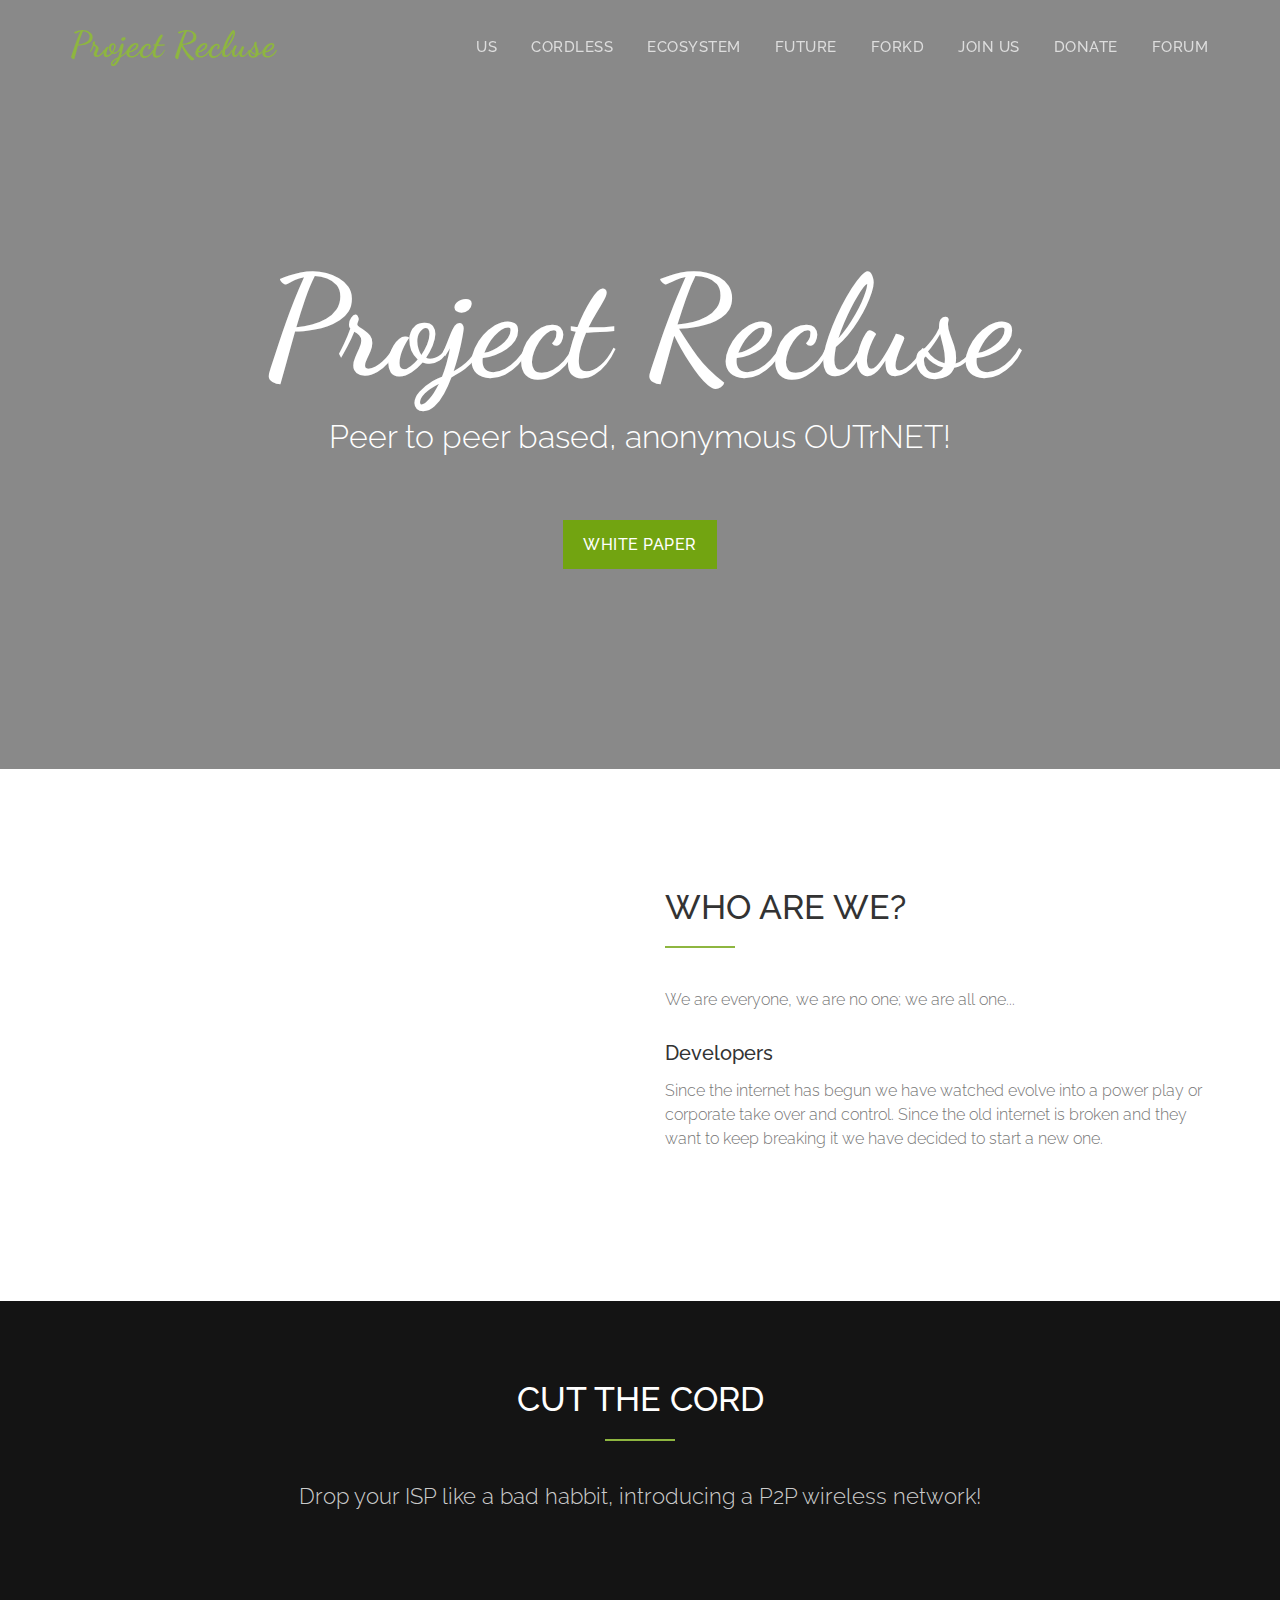
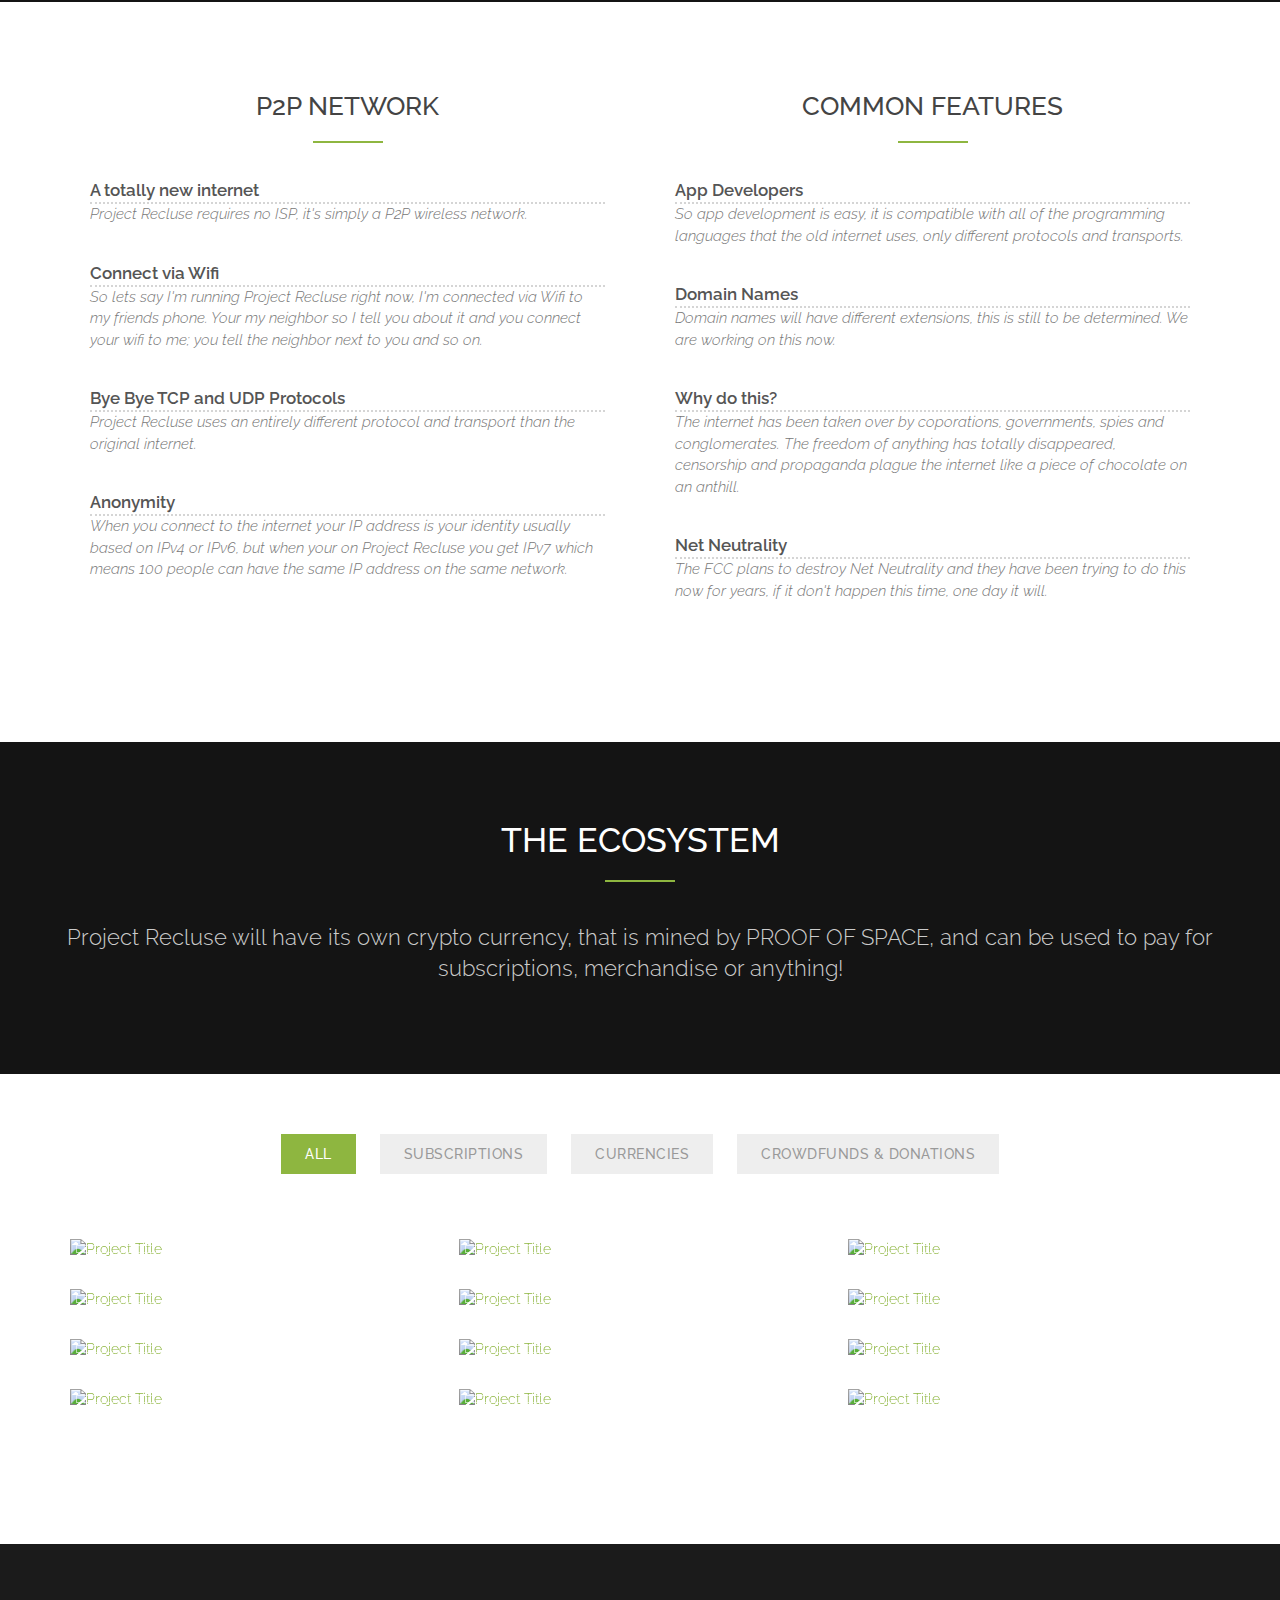
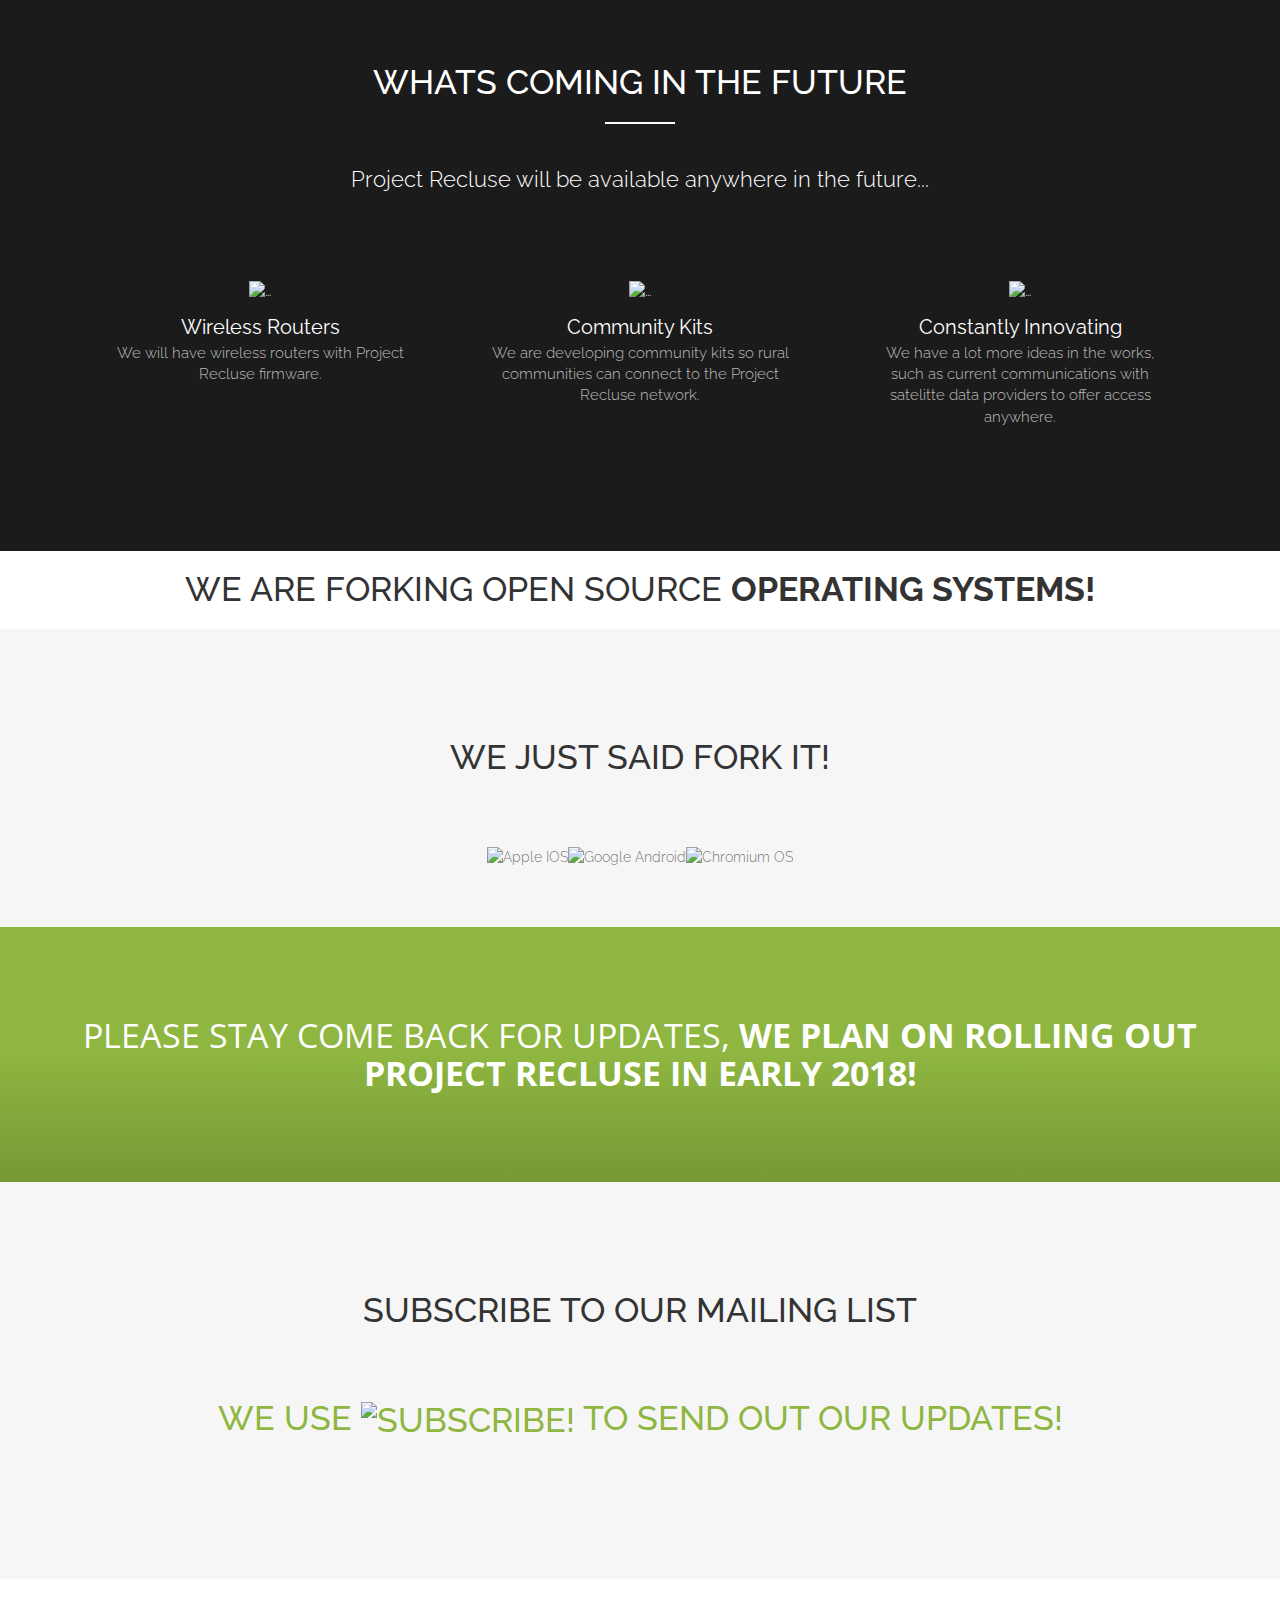
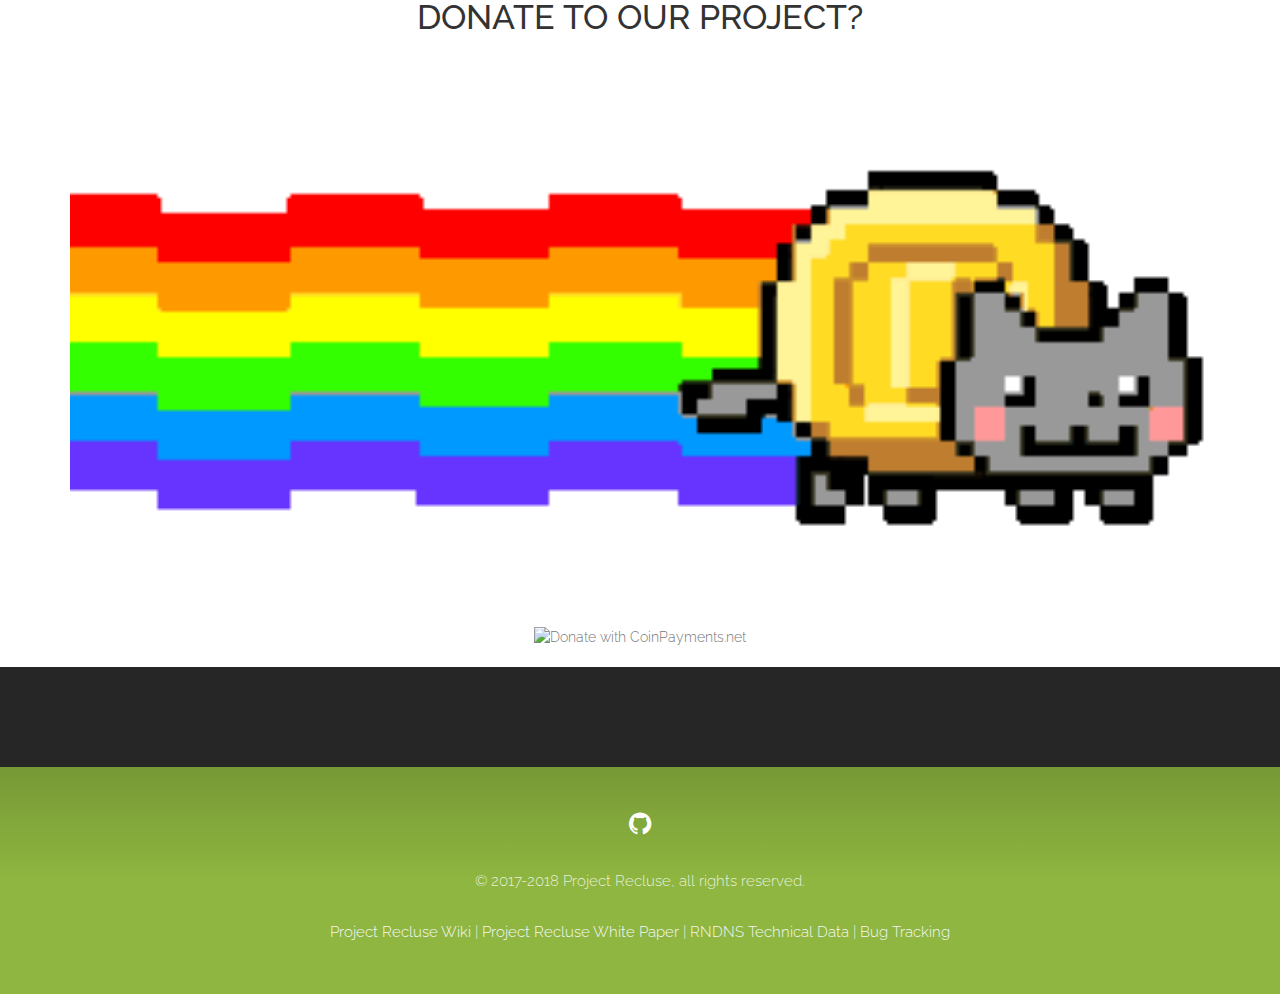
==== commit 3e04d231: "Update index.html" ====
--- a/index.html
+++ b/index.html
@@ -400,7 +400,27 @@
   <div class="container text-center">
 	  <br />
 	  <h2>Donate to our project?</h2>
-	  <center><a href="donate.html"><img src="donate-wide-yellow.png" border="0"></a></center>
+	  <center>
+		
+		  <img src="2ecn0nk.gif" width="100%" height="auto">
+		  <br>
+		<form action="https://www.coinpayments.net/index.php" method="post">
+	<input type="hidden" name="cmd" value="_donate">
+	<input type="hidden" name="reset" value="1">
+	<input type="hidden" name="merchant" value="b4d929329e8d770107513e2e767ddb3b">
+	<input type="hidden" name="item_name" value="rnet">
+	<input type="hidden" name="item_number" value="1">
+	<input type="hidden" name="invoice" value="1">
+	<input type="hidden" name="currency" value="USD">
+	<input type="hidden" name="amountf" value="10.00000000">
+	<input type="hidden" name="allow_amount" value="1">
+	<input type="hidden" name="want_shipping" value="0">
+	<input type="hidden" name="success_url" value="https://recluse.network/success.html">
+	<input type="hidden" name="cancel_url" value="https://recluse.network/abort.html">
+	<input type="hidden" name="allow_extra" value="0">
+	<input type="image" src="https://www.coinpayments.net/images/pub/donate-wide-yellow.png" alt="Donate with CoinPayments.net">
+                </form>
+          </center>
 	  <font color="white">Bitcoin Ethereum DASH anonymous currency. Crypto currency bitcoin ethereum dash steem tor anonymous vpn services </font>
 	  <br />
   </div>
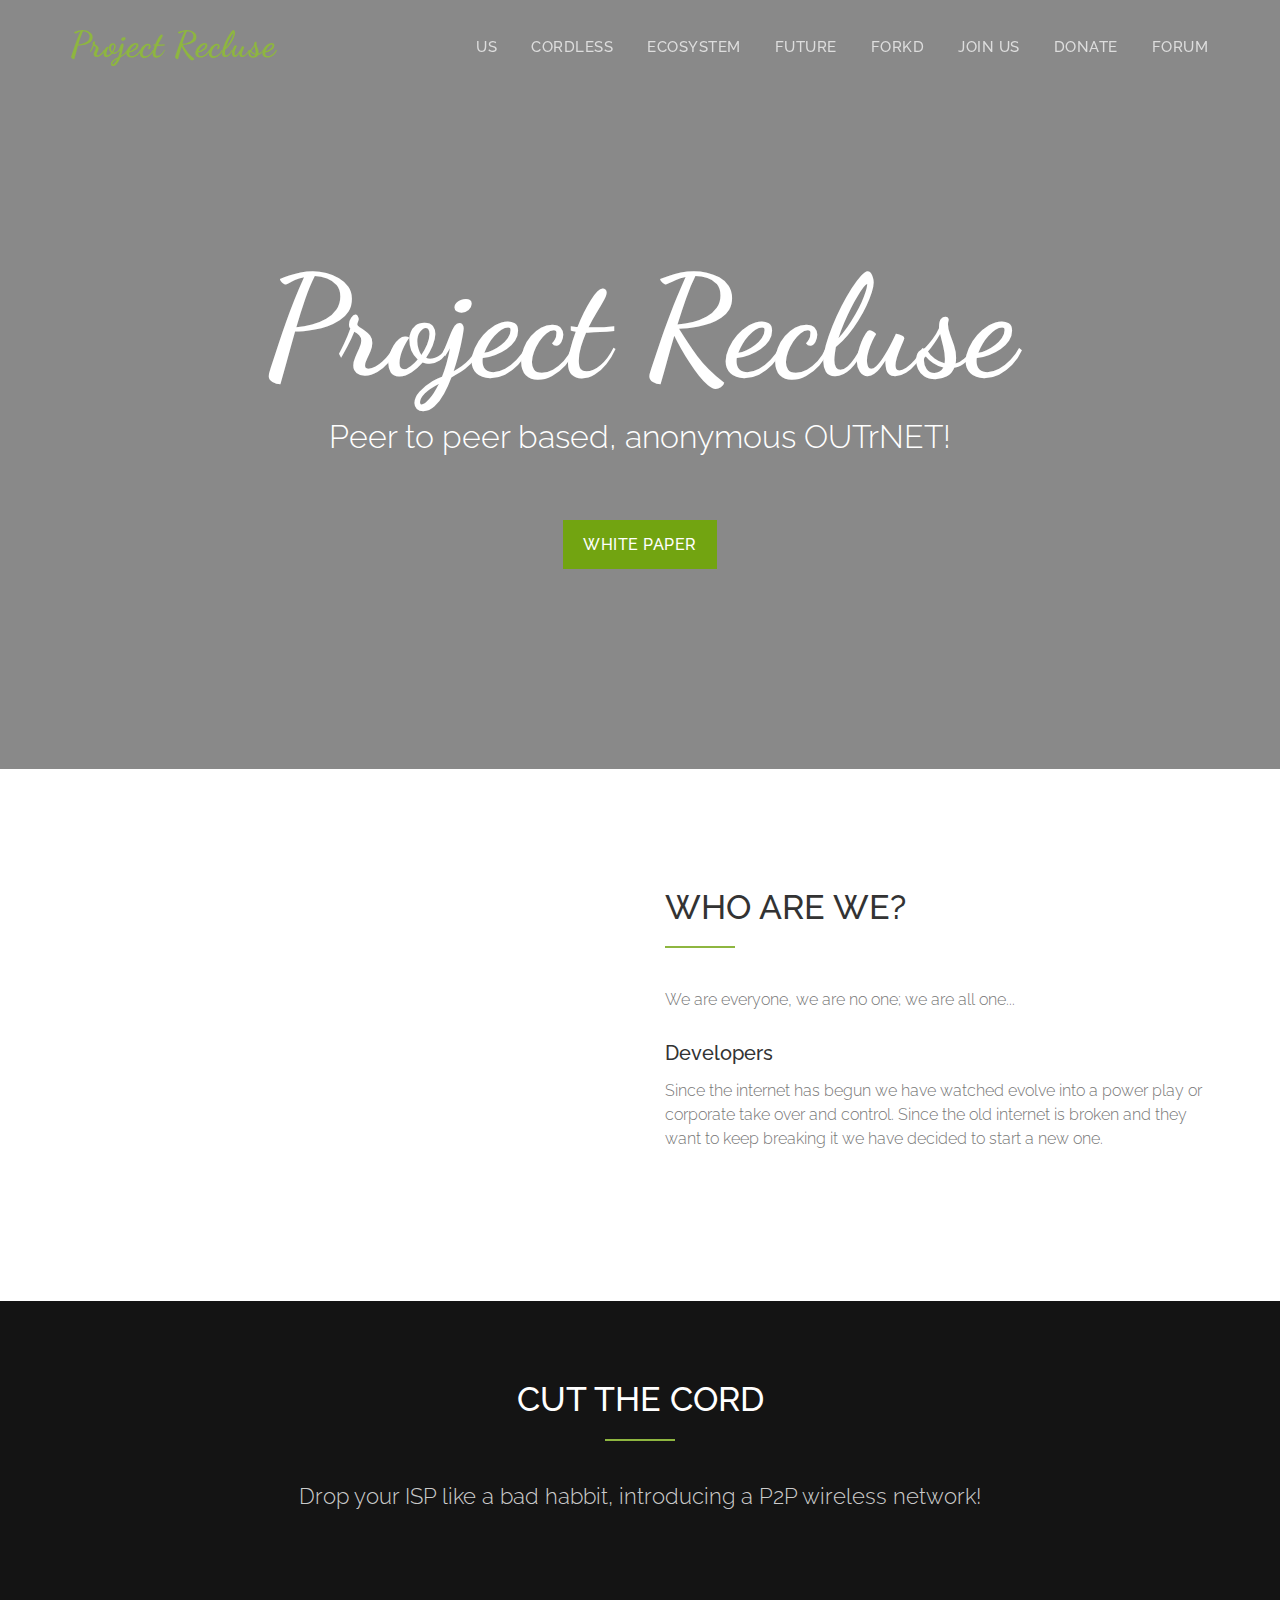
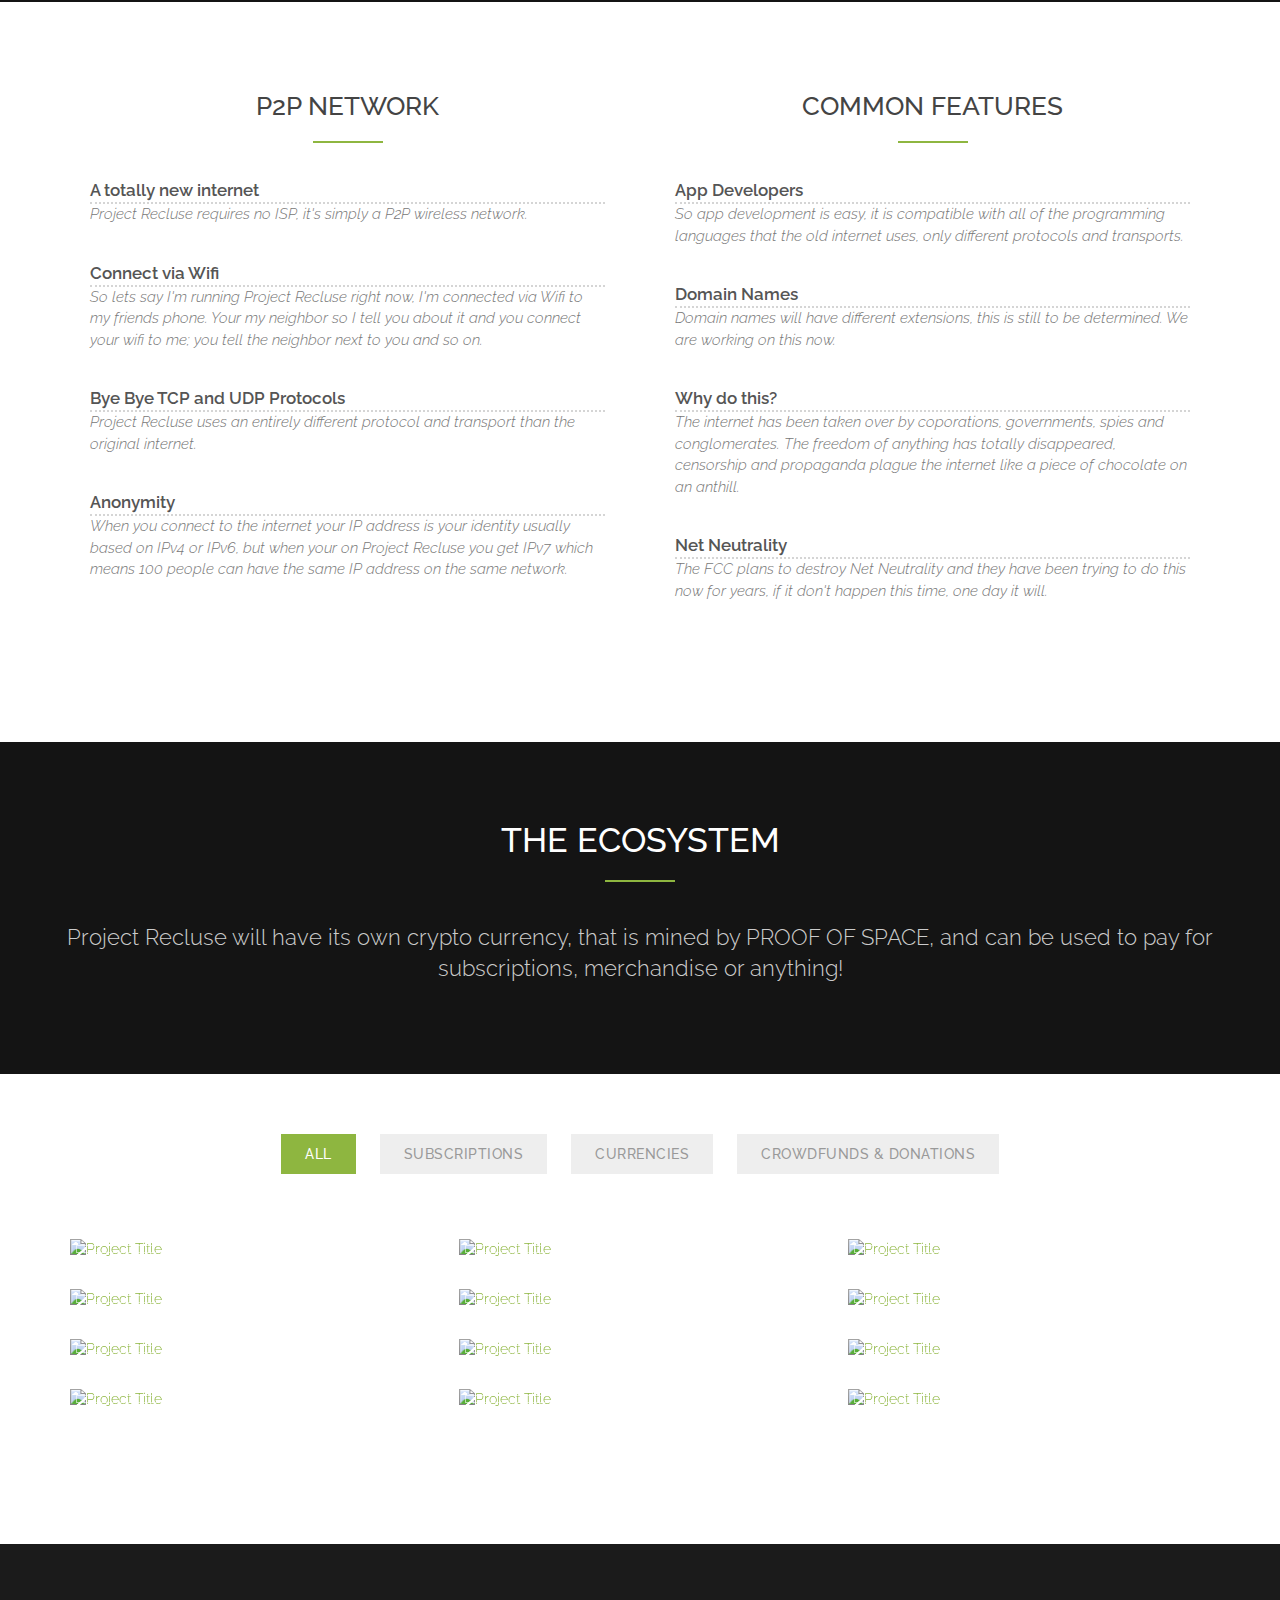
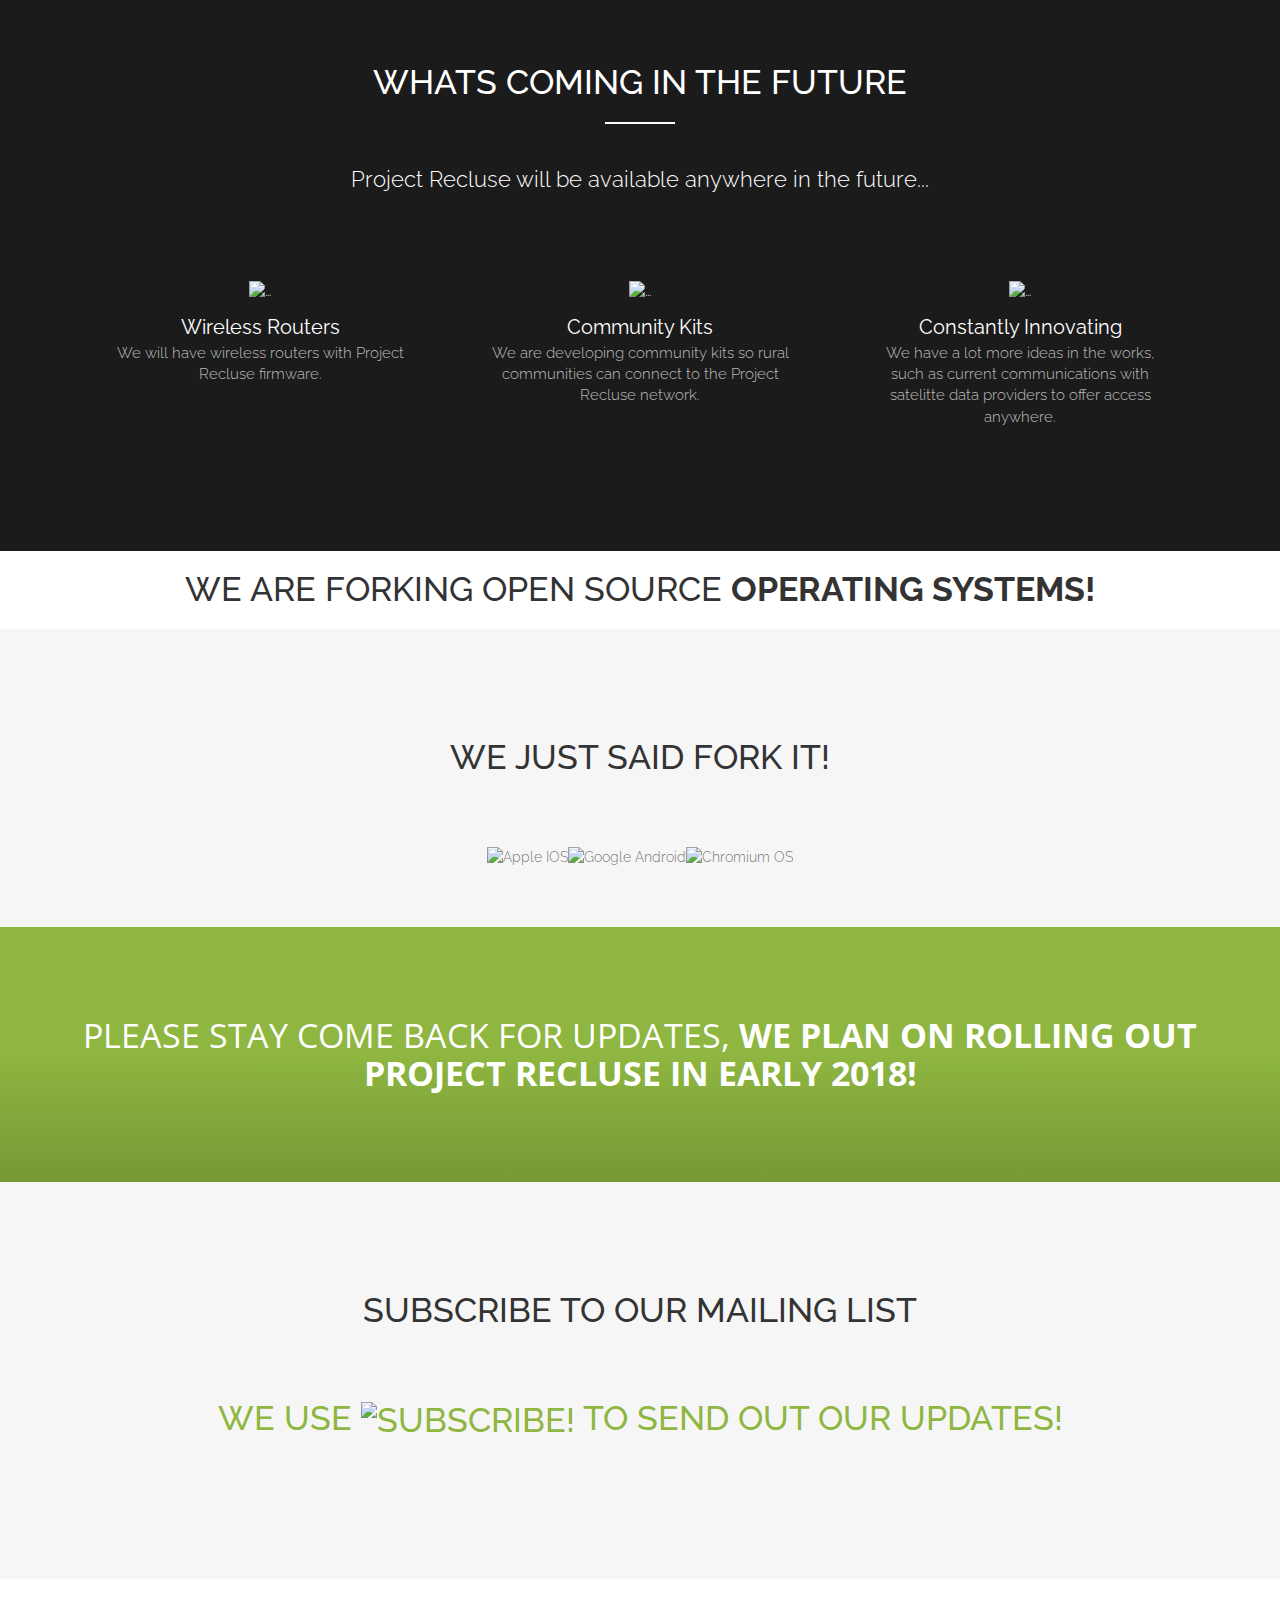
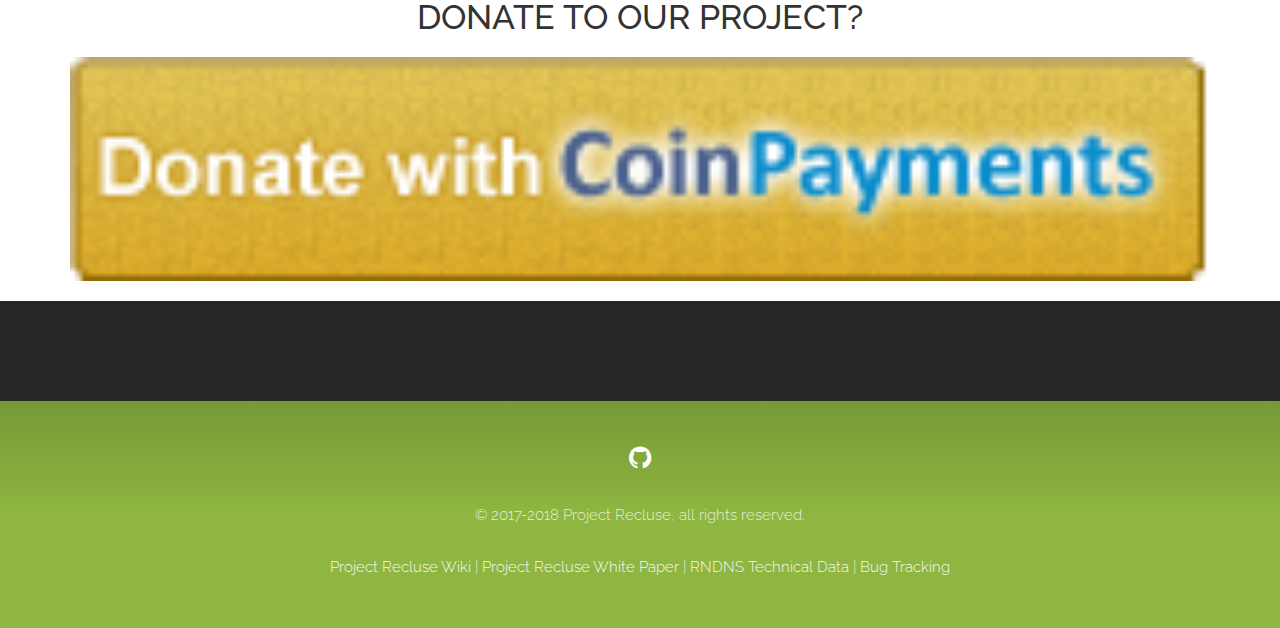
==== commit 1a767271: "Update index.html" ====
--- a/index.html
+++ b/index.html
@@ -401,25 +401,7 @@
 	  <br />
 	  <h2>Donate to our project?</h2>
 	  <center>
-		
-		  <img src="2ecn0nk.gif" width="100%" height="auto">
-		  <br>
-		<form action="https://www.coinpayments.net/index.php" method="post">
-	<input type="hidden" name="cmd" value="_donate">
-	<input type="hidden" name="reset" value="1">
-	<input type="hidden" name="merchant" value="b4d929329e8d770107513e2e767ddb3b">
-	<input type="hidden" name="item_name" value="rnet">
-	<input type="hidden" name="item_number" value="1">
-	<input type="hidden" name="invoice" value="1">
-	<input type="hidden" name="currency" value="USD">
-	<input type="hidden" name="amountf" value="10.00000000">
-	<input type="hidden" name="allow_amount" value="1">
-	<input type="hidden" name="want_shipping" value="0">
-	<input type="hidden" name="success_url" value="https://recluse.network/success.html">
-	<input type="hidden" name="cancel_url" value="https://recluse.network/abort.html">
-	<input type="hidden" name="allow_extra" value="0">
-	<input type="image" src="https://www.coinpayments.net/images/pub/donate-wide-yellow.png" alt="Donate with CoinPayments.net">
-                </form>
+		  <a href="donate.html"><img src="donate-wide-yellow.png" width="100%" height="auto"></a>
           </center>
 	  <font color="white">Bitcoin Ethereum DASH anonymous currency. Crypto currency bitcoin ethereum dash steem tor anonymous vpn services </font>
 	  <br />
